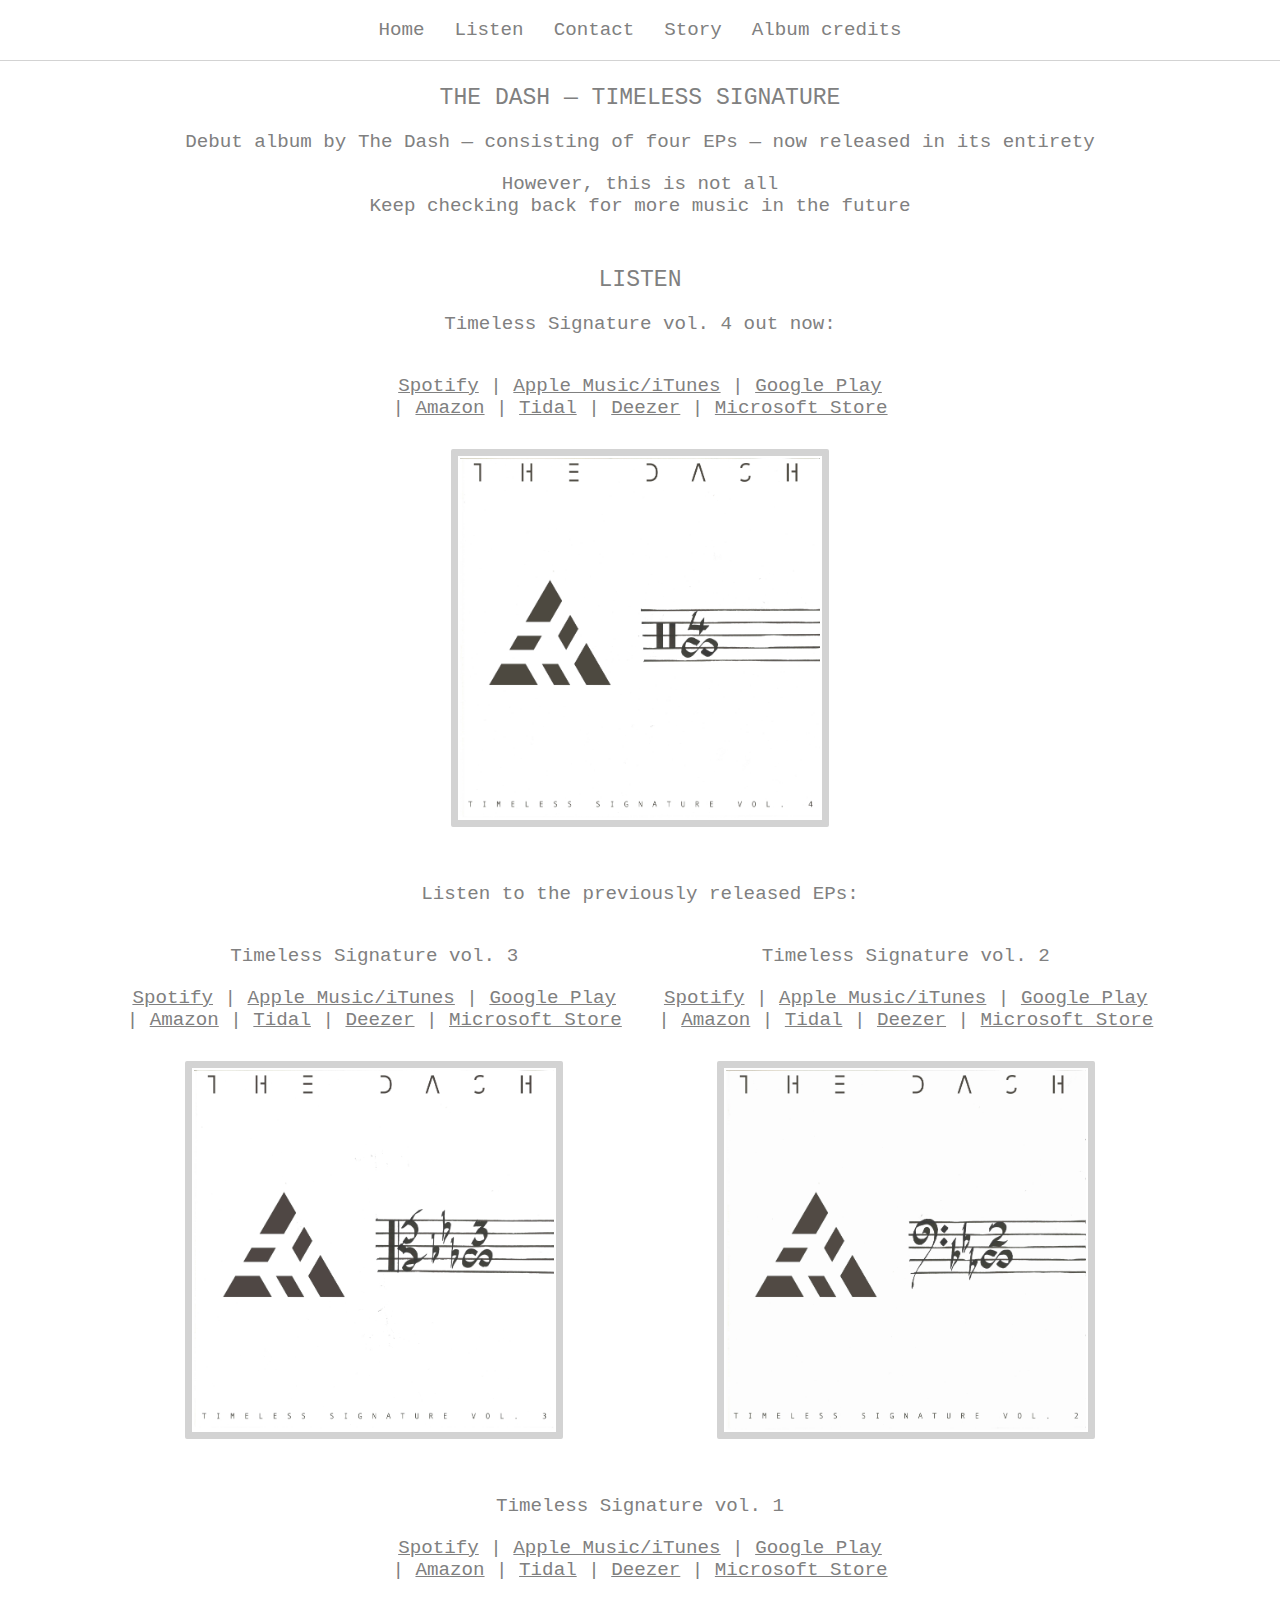
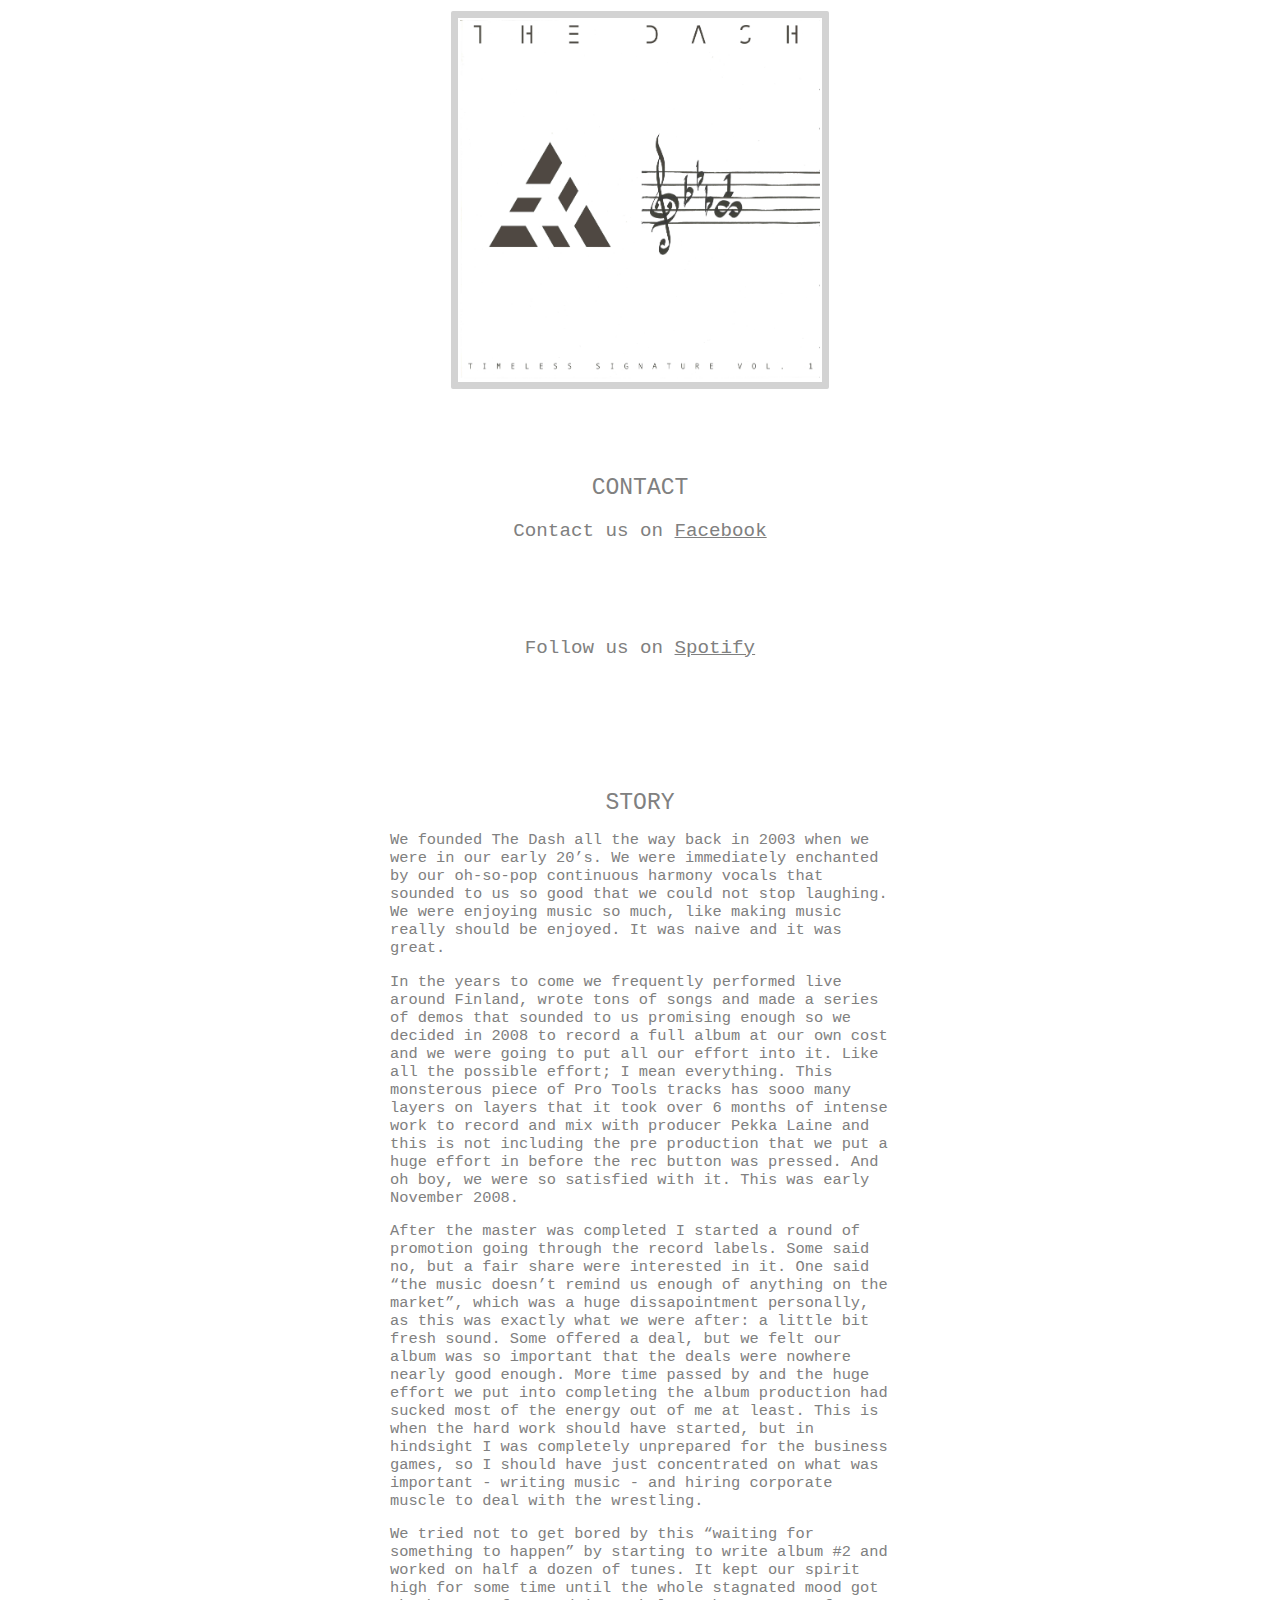
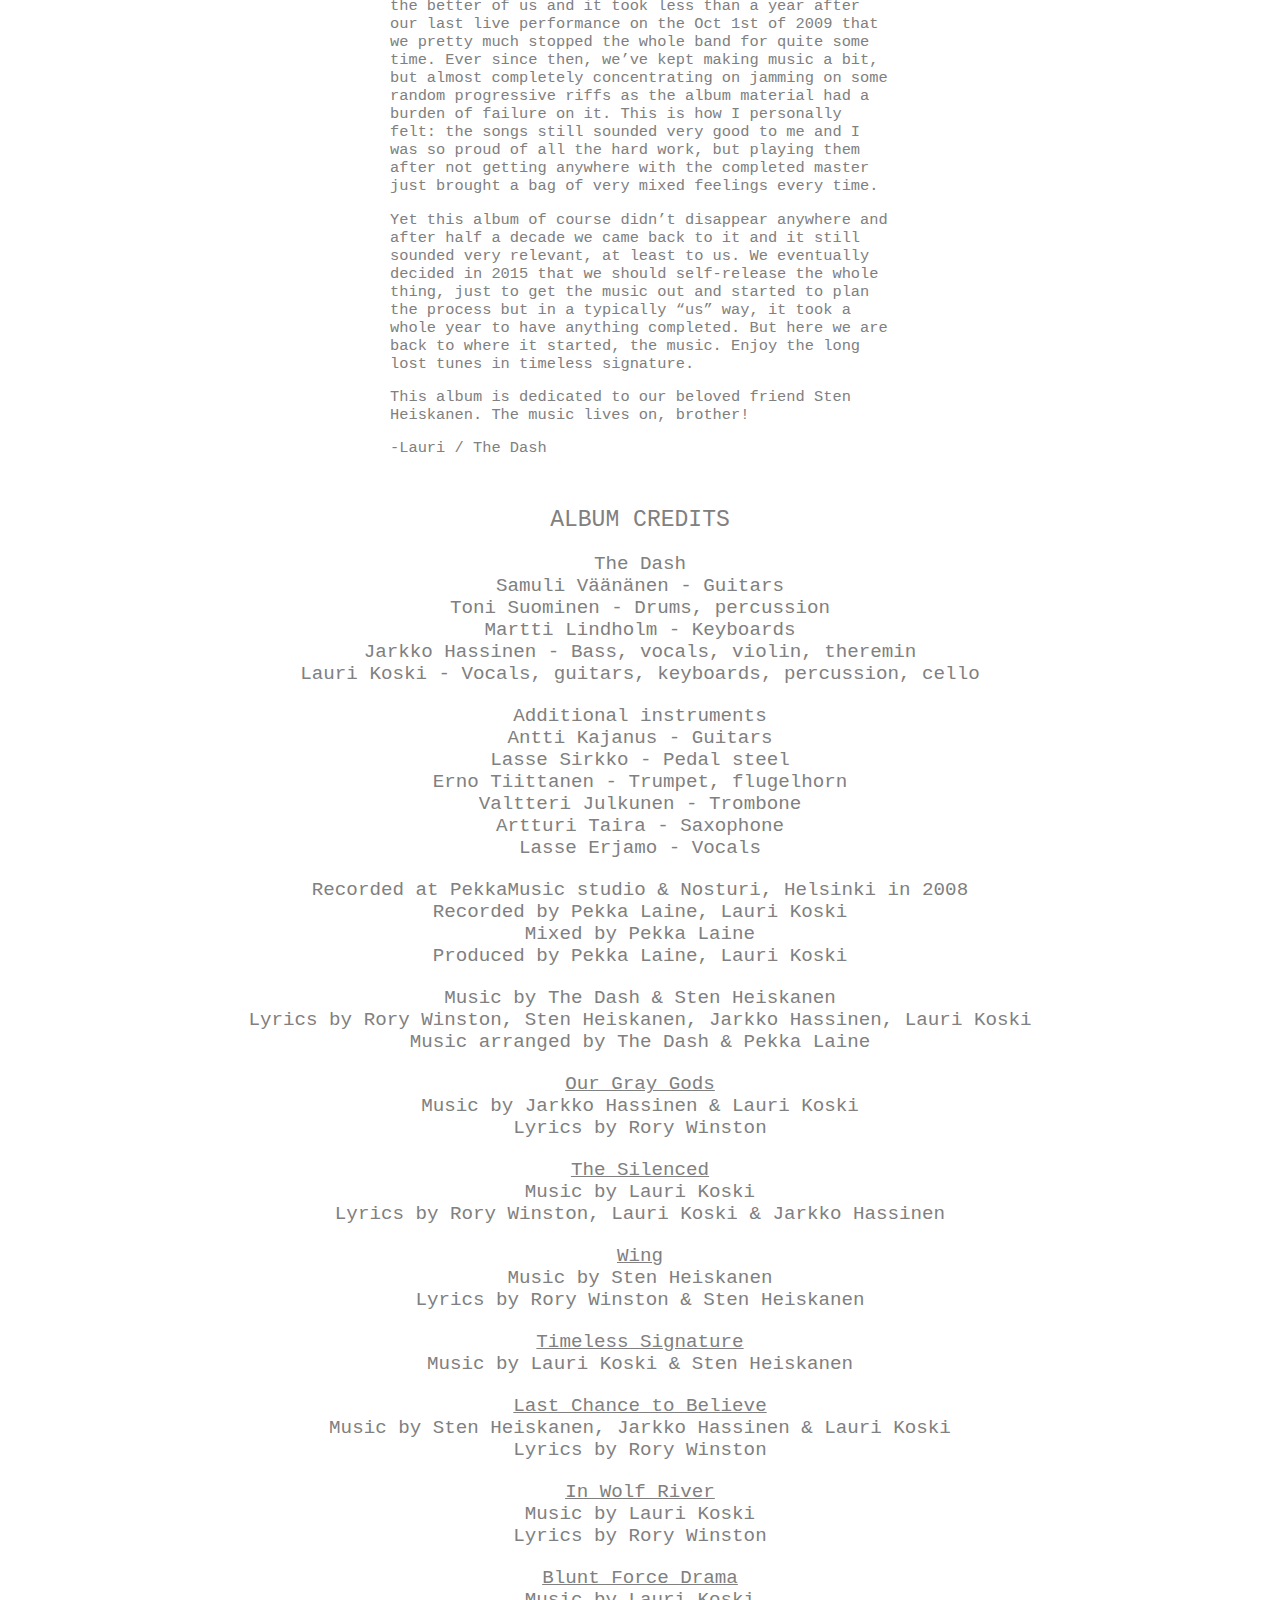
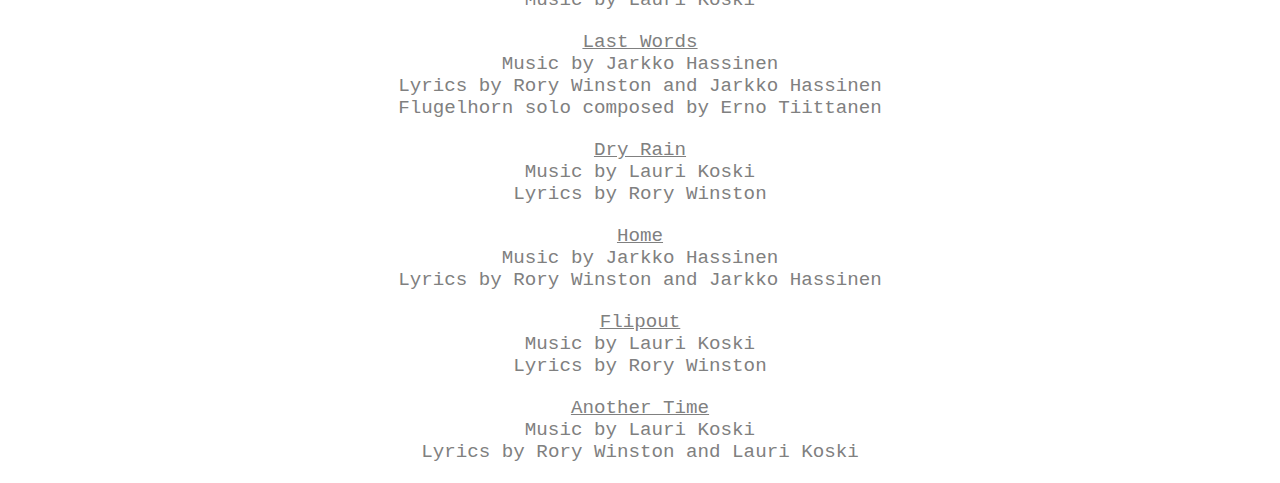
==== index.html @ 454c14b1 "Minor text addition" ====
<!DOCTYPE html>
<html lang="en" xmlns="http://www.w3.org/1999/xhtml" xmlns:fb="http://ogp.me/ns/fb#">
    <head>
        <link rel="shortcut icon" type="image/x-icon" href="img/favicon.ico"/>

        <meta name="twitter:card" content="summary">
        <meta name="twitter:site" content="@suominentoni">
        <meta name="twitter:creator" content="@suominentoni">

        <meta property="og:image" content="http://www.thedashband.com/img/dash4.jpg">
        <meta property="og:title" content="The Dash">
        <meta property="og:description" content="Timeless Signature now released in its entirety.">
        <meta property="og:url" content="http://www.thedashband.com">
        <meta property="og:type" content="website">

        <meta charset="utf-8">
        <meta http-equiv="X-UA-Compatible" content="IE=edge">
        <title>The Dash</title>
        <meta name="viewport" content="width=device-width, initial-scale=1.0"/>
        <link rel="stylesheet" type="text/css" href="main.css">
        <script src="main.js"></script>
    </head>
    <body>
        <nav>
            <ul id="topnav" class="topnav">
                <li class="icon">
                    <a href="javascript:void(0);" onclick="toggleMenu()">&#9776;</a>
                </li>
                <li>
                    <a href="#">Home</a>
                </li>
                <li>
                    <a href="#listen">Listen</a>
                </li>
                <li>
                    <a href="#contact">Contact</a>
                </li>
                <li>
                    <a href="#story">Story</a>
                </li>
                <li>
                    <a href="#credits">Album credits</a>
                </li>
            </ul>
        </nav>
        <div class="bumper"></div>
        <h1>THE DASH — TIMELESS SIGNATURE</h1>
        <div>
            Debut album by The Dash — consisting of four EPs — now released in its entirety
        </div>
        <div>
            However, this is not all
            <br/>
            Keep checking back for more music in the future
        </div>
        <a class="anchor" name="listen"></a>
        <h1>LISTEN</h1>
        <div>Timeless Signature vol. 4 out now:</div>
        <div class="eps">

            <div class="ep">
                <div style="margin-top:0px;">
                    <a href="https://open.spotify.com/album/67AZsRq7xqRKnVccLNF7vl" target="_blank">Spotify</a> |
                    <a href="https://itun.es/fi/jaEeib" target="_blank">Apple&nbsp;Music/iTunes</a> |
                    <a href="https://play.google.com/store/music/album/The_Dash_Timeless_Signature_Vol_4?id=Bfkmvblapozcxuufpzpm2x5jqdi" target="_blank">Google&nbsp;Play</a> |
                    <a href="https://www.amazon.com/dp/B06X9Q9WPY/" target="_blank">Amazon</a> |
                    <a href="https://listen.tidal.com/album/70823048" target="_blank">Tidal</a> |
                    <a href="http://www.deezer.com/album/15449500" target="_blank">Deezer</a> |
                    <a href="https://www.microsoft.com/fi-fi/store/music/album/the-dash/timeless-signature-vol-4/8d6kgwx7z963" target="_blank">Microsoft&nbsp;Store</a>
                </div>
                <img class="album-cover" src="img/dash4.jpg" alt="Timeless Signature vol. 4"/>
            </div>

        </div>
        <div>Listen to the previously released EPs:</div>
        <div class="eps">
            <div class="ep">
                Timeless Signature vol. 3
                <div>
                    <a href="https://open.spotify.com/album/6hzG7Sgv2B7mXuCno8Npja" target="_blank">Spotify</a> |
                    <a href="https://itun.es/fi/hWE0hb" target="_blank">Apple&nbsp;Music/iTunes</a> |
                    <a href="https://play.google.com/store/music/album/The_Dash_Timeless_Signature_Vol_3?id=Bvspmh2vhm2q6tvwo6bnlsesfe4" target="_blank">Google&nbsp;Play</a> |
                    <a href="https://www.amazon.com/Timeless-Signature-Vol-3-Dash/dp/B06WRPK39J/ref=sr_1_2?s=dmusic&ie=UTF8&qid=1486810495&sr=1-2-mp3-albums-bar-strip-0&keywords=timeless+signature" target="_blank">Amazon</a> |
                    <a href="https://listen.tidal.com/album/70339751" target="_blank">Tidal</a> |
                    <a href="http://www.deezer.com/album/15339021" target="_blank">Deezer</a> |
                    <a href="https://www.microsoft.com/fi-fi/store/music/album/the-dash/timeless-signature-vol-3/8d6kgwx8kxtf" target="_blank">Microsoft&nbsp;Store</a>
                </div>
                <img class="album-cover" src="img/ts3copy.jpg" alt="Timeless Signature vol. 3"/>
            </div>

            <div class="ep">
                Timeless Signature vol. 2
                <div>
                    <a href="https://open.spotify.com/album/0eU9cL13rYifHFcVzJhXKO" target="_blank">Spotify</a> |
                    <a href="https://itun.es/fi/PiJGhb" target="_blank">Apple&nbsp;Music/iTunes</a> |
                    <a href="https://play.google.com/store/music/album/The_Dash_Timeless_Signature_Vol_2?id=Bmu5q27cbd7fogdvbegk7oukcli" target="_blank">Google&nbsp;Play</a> |
                    <a href="https://www.amazon.com/Timeless-Signature-Vol-2-Dash/dp/B01N4SD28B/ref=sr_1_2?s=dmusic&ie=UTF8&qid=1485605249&sr=1-2-mp3-albums-bar-strip-0&keywords=The+Dash+timeless+signature" target="_blank">Amazon</a> |
                    <a href="https://listen.tidal.com/album/69793802" target="_blank">Tidal</a> |
                    <a href="http://www.deezer.com/album/15195179" target="_blank">Deezer</a> |
                    <a href="https://www.microsoft.com/fi-fi/store/music/album/the-dash/timeless-signature-vol-2/8d6kgwx912mr?target=web" target="_blank">Microsoft&nbsp;Store</a>
                </div>
                <img class="album-cover" src="img/dash2preview.jpg" alt="Timeless Signature vol. 2"/>
            </div>

            <div class="ep">
                Timeless Signature vol. 1
                <div >
                    <a href="https://open.spotify.com/album/0vZinjL7rI1SagdaCkyV0X" target="_blank">Spotify</a> |
                    <a href="https://itun.es/fi/K5ynhb" target="_blank">Apple&nbsp;Music/iTunes</a> |
                    <a href="https://play.google.com/store/music/album/The_Dash_Timeless_Signature_Vol_1?id=Bdmocn7fbiotsqvromu74u4sjyi" target="_blank">Google&nbsp;Play</a> |
                    <a href="https://www.amazon.com/dp/B01N9R6HEK/ref=sr_1_1?s=dmusic&ie=UTF8&qid=1484285943&sr=1-1-mp3-albums-bar-strip-0&keywords=timeless+signature" target="_blank">Amazon</a> |
                    <a href="https://listen.tidal.com/album/69273866" target="_blank">Tidal</a> |
                    <a href="http://www.deezer.com/album/15051621" target="_blank">Deezer</a> |
                    <a href="https://www.microsoft.com/fi-fi/store/music/album/the-dash/timeless-signature-vol-1/8d6kgwx4gn6v" target="_blank">Microsoft&nbsp;Store</a>
                </div>
                <img class="album-cover" src="img/dash1preview.jpg" alt="Timeless Signature vol. 1"/>
            </div>
        </div>
        <div>
        </div>
        <a class="anchor" name="contact"></a>
        <div>
            <h1>Contact</h1>
            <p>
                Contact us on <a href="https://www.facebook.com/TheDashFI/" target="_blank">Facebook</a>
            </p>
            <iframe src="https://www.facebook.com/plugins/like.php?href=https%3A%2F%2Fwww.facebook.com%2FTheDashFI%2F&width=450&layout=standard&action=like&show_faces=true&share=true&height=80&appId" width="250" height="50" style="border:none;overflow:hidden" scrolling="no" frameborder="0" allowTransparency="true"></iframe>
            <p>
                Follow us on <a href="https://open.spotify.com/artist/2PL0IqjUF4FvjachaYu47f">Spotify</a>
            </p>
            <iframe src="https://embed.spotify.com/follow/1/?uri=spotify:artist:2PL0IqjUF4FvjachaYu47f&size=detail&theme=light" width="200" height="56" scrolling="no" frameborder="0" style="border:none; overflow:hidden;" allowtransparency="true"></iframe>
        </div>

        <a class="anchor" name="story"></a>
        <h1>STORY</h1>
        <article>
            <p>
            We founded The Dash all the way back in 2003 when we were in our early 20’s. We were immediately enchanted by our oh-so-pop continuous harmony vocals that sounded to us so good that we could not stop laughing. We were enjoying music so much, like making music really should be enjoyed. It was naive and it was great.
            </p>

            <p>

            In the years to come we frequently performed live around Finland, wrote tons of songs and made a series of demos that sounded to us promising enough so we decided in 2008 to record a full album at our own cost and we were going to put all our effort into it. Like all the possible effort; I mean everything. This monsterous piece of Pro Tools tracks has sooo many layers on layers that it took over 6 months of intense work to record and mix with producer Pekka Laine and this is not including the pre production that we put a huge effort in before the rec button was pressed. And oh boy, we were so satisfied with it. This was early November 2008.
            </p>

            <p>
            After the master was completed I started a round of promotion going through the record labels. Some said no, but a fair share were interested in it. One said “the music doesn’t remind us enough of anything on the market”, which was a huge dissapointment personally, as this was exactly what we were after: a little bit fresh sound. Some offered a deal, but we felt our album was so important that the deals were nowhere nearly good enough. More time passed by and the huge effort we put into completing the album production had sucked most of the energy out of me at least. This is when the hard work should have started, but in hindsight I was completely unprepared for the business games, so I should have just concentrated on what was important - writing music - and hiring corporate muscle to deal with the wrestling.
            </p>

            <p>
            We tried not to get bored by this “waiting for something to happen” by starting to write album #2 and worked on half a dozen of tunes. It kept our spirit high for some time until the whole stagnated mood got the better of us and it took less than a year after our last live performance on the Oct 1st of 2009 that we pretty much stopped the whole band for quite some time. Ever since then, we’ve kept making music a bit, but almost completely concentrating on jamming on some random progressive riffs as the album material had a burden of failure on it. This is how I personally felt: the songs still sounded very good to me and I was so proud of all the hard work, but playing them after not getting anywhere with the completed master just brought a bag of very mixed feelings every time.
            </p>

            <p>
            Yet this album of course didn’t disappear anywhere and after half a decade we came back to it and it still sounded very relevant, at least to us. We eventually decided in 2015 that we should self-release the whole thing, just to get the music out and started to plan the process but in a typically “us” way, it took a whole year to have anything completed. But here we are back to where it started, the music. Enjoy the long lost tunes in timeless signature.
            </p>

            <p>
            This album is dedicated to our beloved friend Sten Heiskanen. The music lives on, brother!
            </p>

            <p>
            -Lauri / The Dash
            </p>
        </article>

        <a class="anchor" name="credits"></a>
        <h1>ALBUM CREDITS</h1>

        <div class="album-credits">

        <div>
            The Dash<br/>
            Samuli Väänänen - Guitars<br/>
            Toni Suominen - Drums, percussion<br/>
            Martti Lindholm - Keyboards<br/>
            Jarkko Hassinen - Bass, vocals, violin, theremin<br/>
            Lauri Koski - Vocals, guitars, keyboards, percussion, cello<br/>
        </div>

        <div>
            Additional instruments<br/>
            Antti Kajanus - Guitars<br/>
            Lasse Sirkko - Pedal steel<br/>
            Erno Tiittanen - Trumpet, flugelhorn<br/>
            Valtteri Julkunen - Trombone<br/>
            Artturi Taira - Saxophone<br/>
            Lasse Erjamo - Vocals<br/>
        </div>

        <div>
            Recorded at PekkaMusic studio & Nosturi, Helsinki in 2008<br/>
            Recorded by Pekka Laine, Lauri Koski<br/>
            Mixed by Pekka Laine<br/>
            Produced by Pekka Laine, Lauri Koski<br/>
        </div>

        <div>
            Music by The Dash & Sten Heiskanen<br/>
            Lyrics by Rory Winston, Sten Heiskanen, Jarkko Hassinen, Lauri Koski<br/>
            Music arranged by The Dash & Pekka Laine<br/>
        </div>

        <div>
            <span class="song-title">
                Our Gray Gods<br/>
            </span>
            Music by Jarkko Hassinen & Lauri Koski<br/>
            Lyrics by Rory Winston<br/>
        </div>

        <div>
            <span class="song-title">
                The Silenced<br/>
            </span>
            Music by Lauri Koski<br/>
            Lyrics by Rory Winston, Lauri Koski & Jarkko Hassinen<br/>
        </div>

        <div>
            <span class="song-title">
                Wing<br/>
            </span>
            Music by Sten Heiskanen<br/>
            Lyrics by Rory Winston & Sten Heiskanen<br/>
        </div>

        <div>
            <span class="song-title">
                Timeless Signature<br/>
            </span>
            Music by Lauri Koski & Sten Heiskanen<br/>
        </div>

        <div>
            <span class="song-title">
                Last Chance to Believe<br/>
            </span>
            Music by Sten Heiskanen, Jarkko Hassinen & Lauri Koski<br/>
            Lyrics by Rory Winston<br/>
        </div>

        <div>
            <span class="song-title">
                In Wolf River<br/>
            </span>
            Music by Lauri Koski<br/>
            Lyrics by Rory Winston<br/>
        </div>

        <div>
            <span class="song-title">
                Blunt Force Drama<br/>
            </span>
            Music by Lauri Koski<br/>
        </div>

        <div>
            <span class="song-title">
                Last Words<br/>
            </span>
            Music by Jarkko Hassinen<br/>
            Lyrics by Rory Winston and Jarkko Hassinen<br/>
            Flugelhorn solo composed by Erno Tiittanen<br/>
        </div>

        <div>
            <span class="song-title">
                Dry Rain<br/>
            </span>
            Music by Lauri Koski<br/>
            Lyrics by Rory Winston<br/>
        </div>

        <div>
            <span class="song-title">
                Home<br/>
            </span>
            Music by Jarkko Hassinen<br/>
            Lyrics by Rory Winston and Jarkko Hassinen<br/>
        </div>

        <div>
            <span class="song-title">
                Flipout<br/>
            </span>
            Music by Lauri Koski<br/>
            Lyrics by Rory Winston<br/>
        </div>

        <div>
            <span class="song-title">
                Another Time<br/>
            </span>
            Music by Lauri Koski<br/>
            Lyrics by Rory Winston and Lauri Koski<br/>
        </div>
        </div>
    </body>
</html>
---- main.css ----
body {
    font-family: "Courier New";
    color: gray;
    text-align: center;
    font-size: 120%;
}

h1 {
    margin-top: 50px;
    font-size: 120%;
    font-weight: normal;
    text-transform: uppercase;
}

a:visited, a:link {
    color: gray;
}

body div {
    margin: 20px 0;
}

nav {
    height: 60px;
    position: fixed;
    width: 100%;
    top: 0;
    left: 0;
    background-color: #fff;
    border-bottom: solid 1px lightgray;
}

nav ul {
    padding-left: 0;
    margin: 12px auto;
    list-style: none;
    display: inline-block;
}

nav ul li {
    float: left;
}

nav ul li a {
    display: inline-block;
    text-align: center;
    padding: 7px 15px;
    text-decoration: none;
}

nav ul li.icon { display: none; }

@media screen and (max-width:680px) {
    nav ul li { display: none; }
    nav ul li a { padding: 3px 5px; }
    nav ul li.icon {
        float: right;
        display: inline-block;
    }
    ul.topnav.vertical {
        width: 100%;
    }
    ul.topnav.vertical li {
        float: none;
        display: inline;
        border-bottom: solid 1px lightgray;
    }
    ul.topnav.vertical li:last-child a {
        border-bottom: solid 1px lightgray;
    }
    ul.topnav.vertical li a {
        text-align: center;
        background-color: #fff;
        display: block;
    }
}

a.anchor {
    display: block;
    position: relative;
    top: -40px;
    visibility: hidden;
}

.bumper {
    height: 15px;
}

.ep {
    margin: 20px 10px;
    max-width: 500px;
    display: inline-block;
}

.album-cover {
    margin-top: 10px;
    margin-bottom: 10px;
    padding: 2px;
    height: 360px;
    width: 360px;
    border:7px solid lightgray;
    border-radius: 2px;
}

article {
    padding: 0 10px;
    margin-left: auto;
    margin-right: auto;
    max-width: 500px;
    font-size: 80%;
    text-align: left;
}

.song-title {
    text-decoration: underline;
}

@media (max-width: 500px) {
    .album-cover {
        height: 300px;
        width: 300px;
    }
}
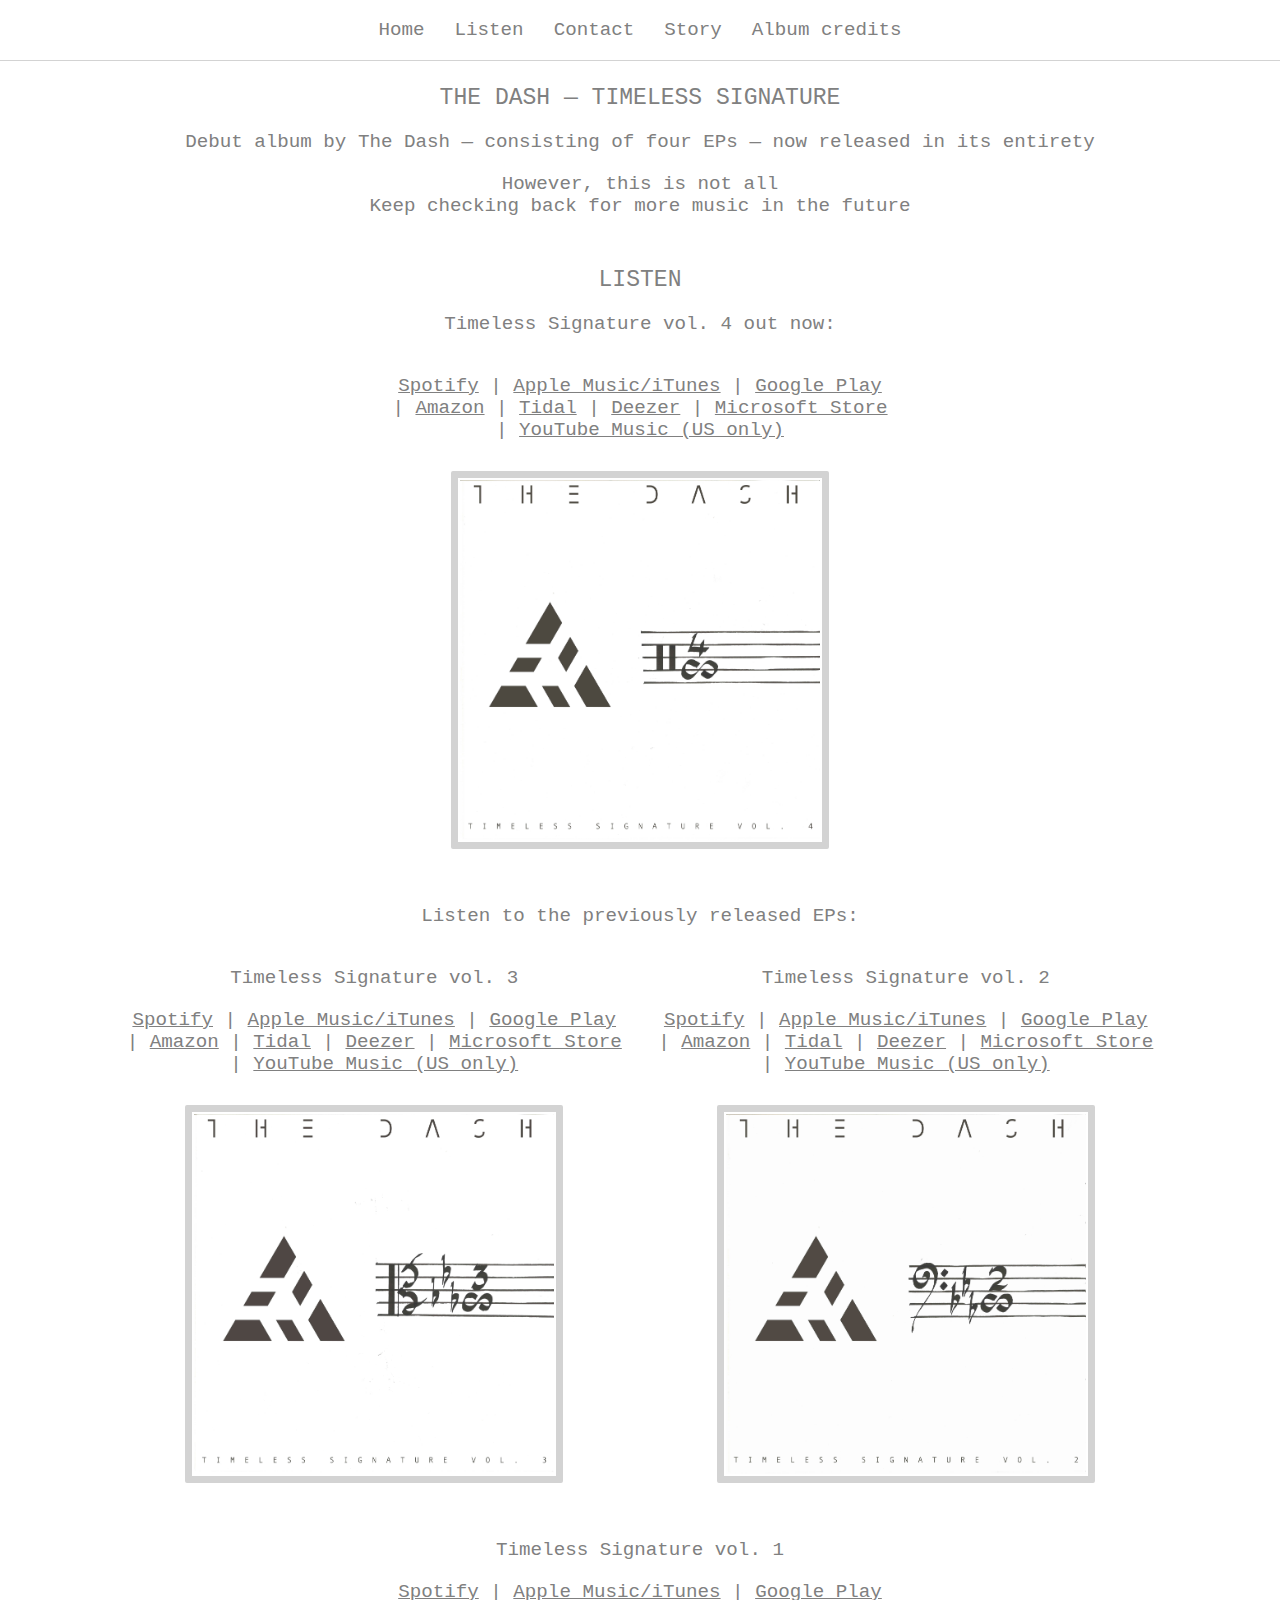
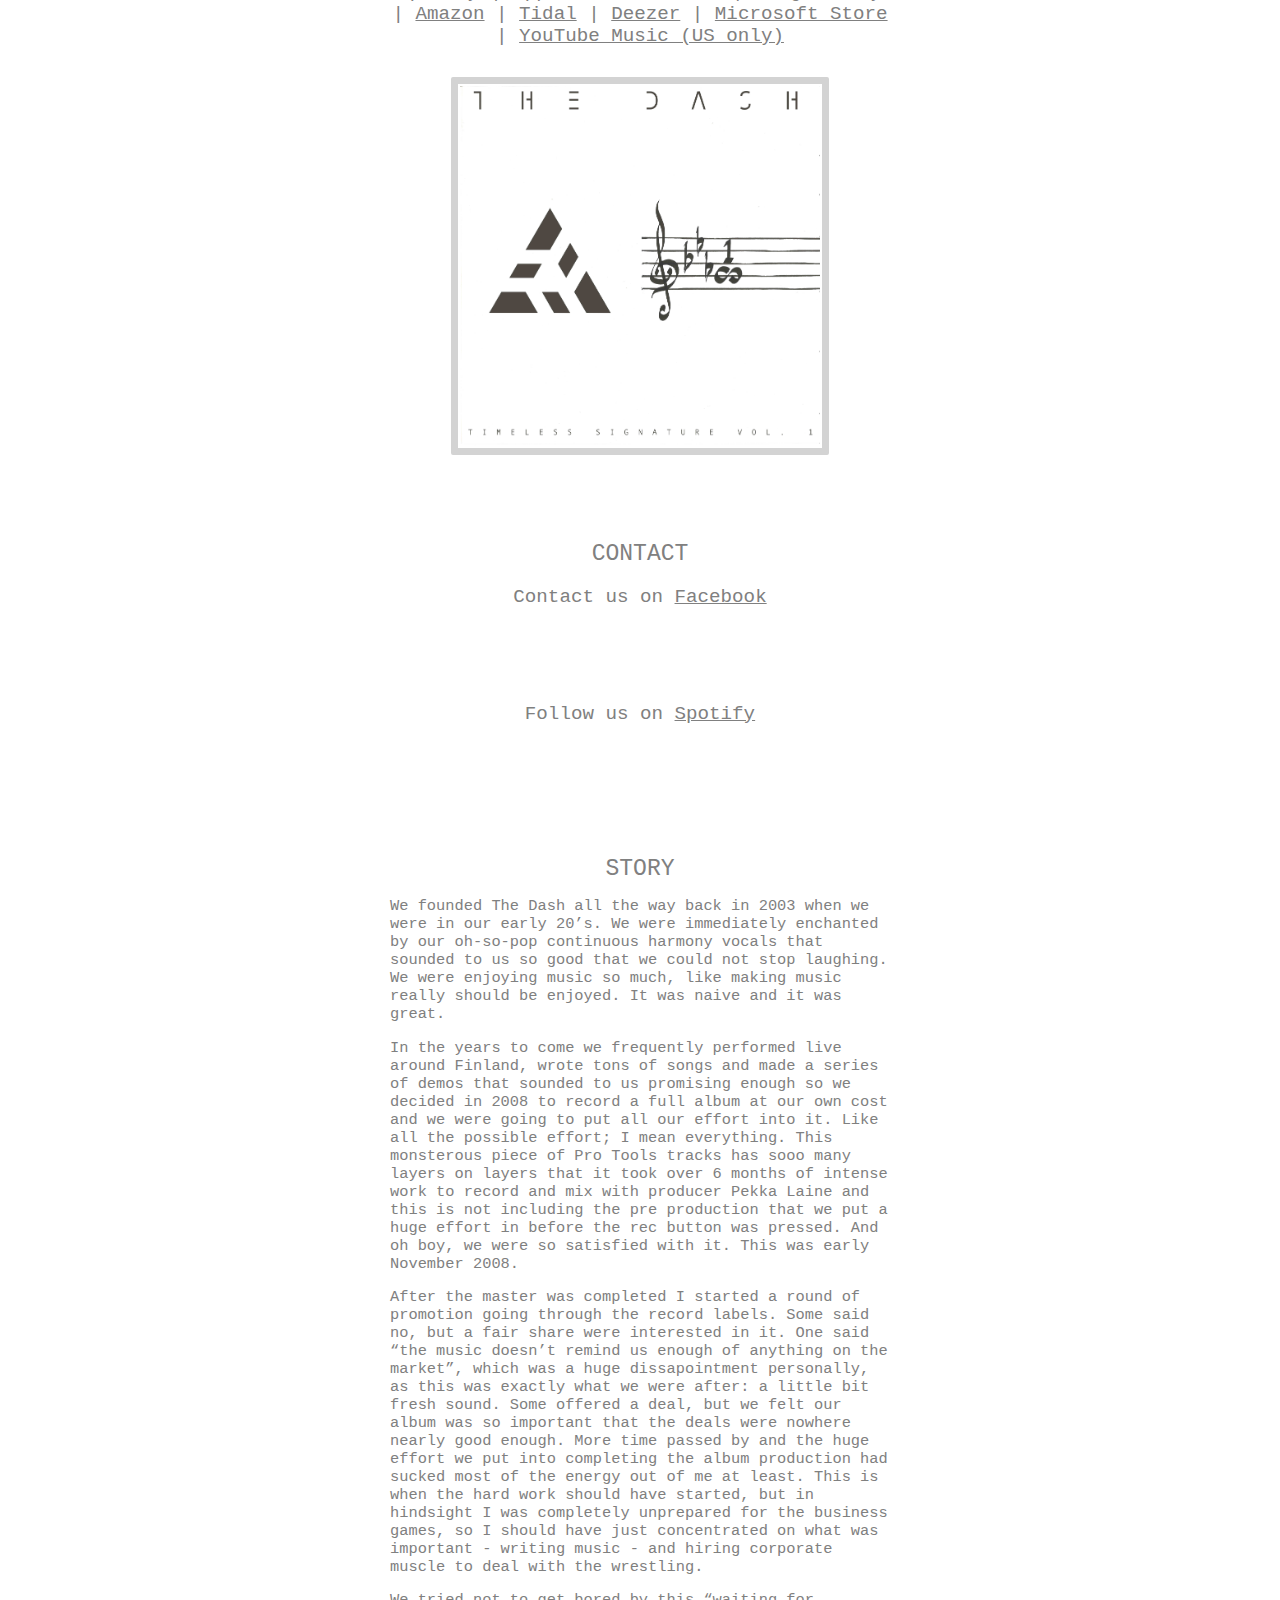
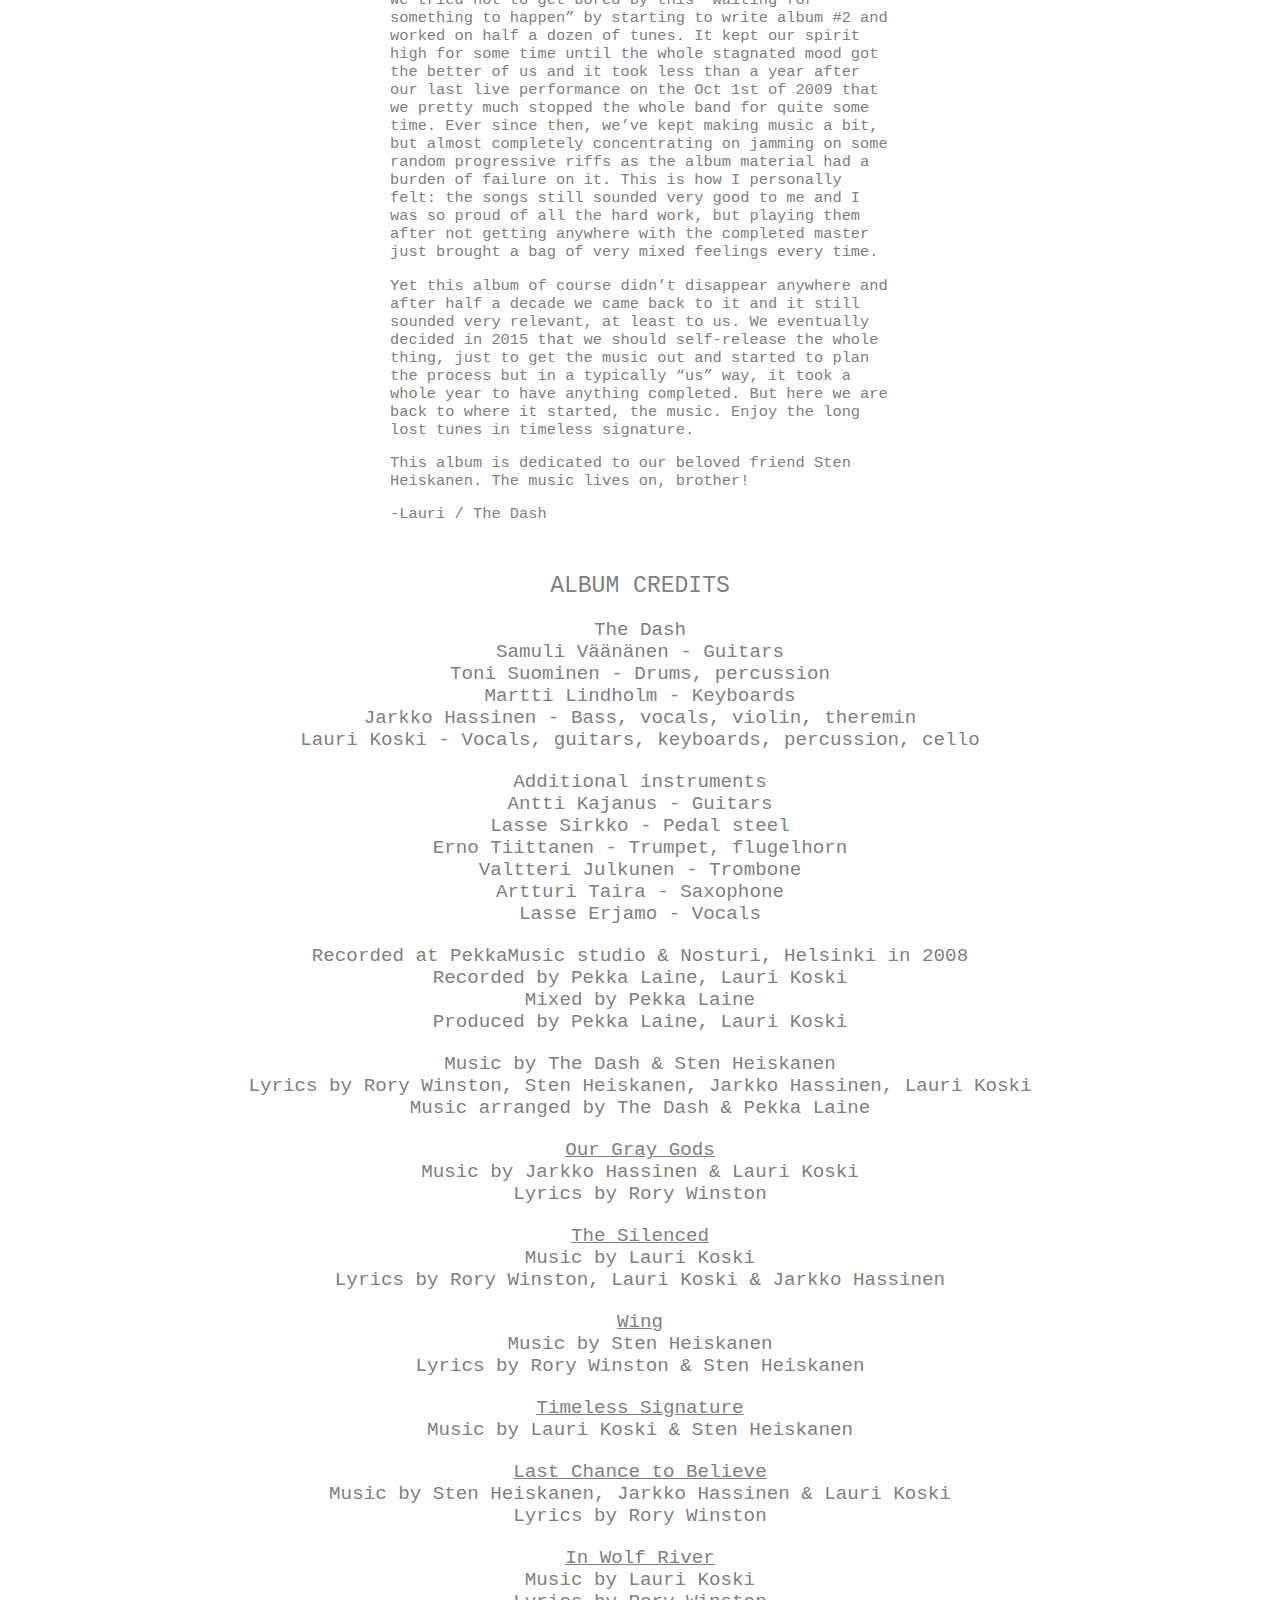
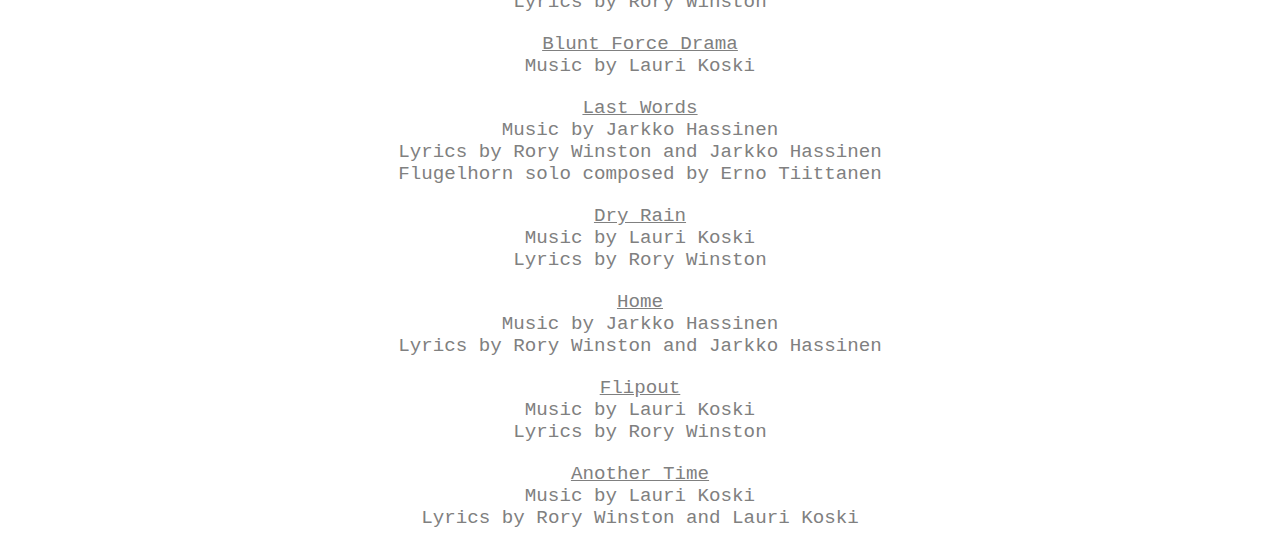
==== commit e9c4e713: "Add links to YouTube Music" ====
--- a/index.html
+++ b/index.html
@@ -66,7 +66,8 @@
                     <a href="https://www.amazon.com/dp/B06X9Q9WPY/" target="_blank">Amazon</a> |
                     <a href="https://listen.tidal.com/album/70823048" target="_blank">Tidal</a> |
                     <a href="http://www.deezer.com/album/15449500" target="_blank">Deezer</a> |
-                    <a href="https://www.microsoft.com/fi-fi/store/music/album/the-dash/timeless-signature-vol-4/8d6kgwx7z963" target="_blank">Microsoft&nbsp;Store</a>
+                    <a href="https://www.microsoft.com/fi-fi/store/music/album/the-dash/timeless-signature-vol-4/8d6kgwx7z963" target="_blank">Microsoft&nbsp;Store</a> |
+                    <a href="https://www.youtube.com/playlist?list=PLl5i4MDvpCoCiXGULomOM0RSfYR6B3bvH" target="_blank">YouTube Music (US only)</a>
                 </div>
                 <img class="album-cover" src="img/dash4.jpg" alt="Timeless Signature vol. 4"/>
             </div>
@@ -83,7 +84,8 @@
                     <a href="https://www.amazon.com/Timeless-Signature-Vol-3-Dash/dp/B06WRPK39J/ref=sr_1_2?s=dmusic&ie=UTF8&qid=1486810495&sr=1-2-mp3-albums-bar-strip-0&keywords=timeless+signature" target="_blank">Amazon</a> |
                     <a href="https://listen.tidal.com/album/70339751" target="_blank">Tidal</a> |
                     <a href="http://www.deezer.com/album/15339021" target="_blank">Deezer</a> |
-                    <a href="https://www.microsoft.com/fi-fi/store/music/album/the-dash/timeless-signature-vol-3/8d6kgwx8kxtf" target="_blank">Microsoft&nbsp;Store</a>
+                    <a href="https://www.microsoft.com/fi-fi/store/music/album/the-dash/timeless-signature-vol-3/8d6kgwx8kxtf" target="_blank">Microsoft&nbsp;Store</a> |
+                    <a href="https://www.youtube.com/playlist?list=PLi63Sj5tbO4puywFQh4816NyWEZ5ktRFg" target="_blank">YouTube Music (US only)</a>
                 </div>
                 <img class="album-cover" src="img/ts3copy.jpg" alt="Timeless Signature vol. 3"/>
             </div>
@@ -97,7 +99,8 @@
                     <a href="https://www.amazon.com/Timeless-Signature-Vol-2-Dash/dp/B01N4SD28B/ref=sr_1_2?s=dmusic&ie=UTF8&qid=1485605249&sr=1-2-mp3-albums-bar-strip-0&keywords=The+Dash+timeless+signature" target="_blank">Amazon</a> |
                     <a href="https://listen.tidal.com/album/69793802" target="_blank">Tidal</a> |
                     <a href="http://www.deezer.com/album/15195179" target="_blank">Deezer</a> |
-                    <a href="https://www.microsoft.com/fi-fi/store/music/album/the-dash/timeless-signature-vol-2/8d6kgwx912mr?target=web" target="_blank">Microsoft&nbsp;Store</a>
+                    <a href="https://www.microsoft.com/fi-fi/store/music/album/the-dash/timeless-signature-vol-2/8d6kgwx912mr?target=web" target="_blank">Microsoft&nbsp;Store</a> |
+                    <a href="https://www.youtube.com/playlist?list=PL97zQg7lOwPIe3ysn850LrSmO_HaXkS35" target="_blank">YouTube Music (US only)</a>
                 </div>
                 <img class="album-cover" src="img/dash2preview.jpg" alt="Timeless Signature vol. 2"/>
             </div>
@@ -111,7 +114,8 @@
                     <a href="https://www.amazon.com/dp/B01N9R6HEK/ref=sr_1_1?s=dmusic&ie=UTF8&qid=1484285943&sr=1-1-mp3-albums-bar-strip-0&keywords=timeless+signature" target="_blank">Amazon</a> |
                     <a href="https://listen.tidal.com/album/69273866" target="_blank">Tidal</a> |
                     <a href="http://www.deezer.com/album/15051621" target="_blank">Deezer</a> |
-                    <a href="https://www.microsoft.com/fi-fi/store/music/album/the-dash/timeless-signature-vol-1/8d6kgwx4gn6v" target="_blank">Microsoft&nbsp;Store</a>
+                    <a href="https://www.microsoft.com/fi-fi/store/music/album/the-dash/timeless-signature-vol-1/8d6kgwx4gn6v" target="_blank">Microsoft&nbsp;Store</a> |
+                    <a href="https://www.youtube.com/playlist?list=PLKhk7xHwBRg7cxGEjz9-SagW1x8b_4ibY" target="_blank">YouTube Music (US only)</a>
                 </div>
                 <img class="album-cover" src="img/dash1preview.jpg" alt="Timeless Signature vol. 1"/>
             </div>
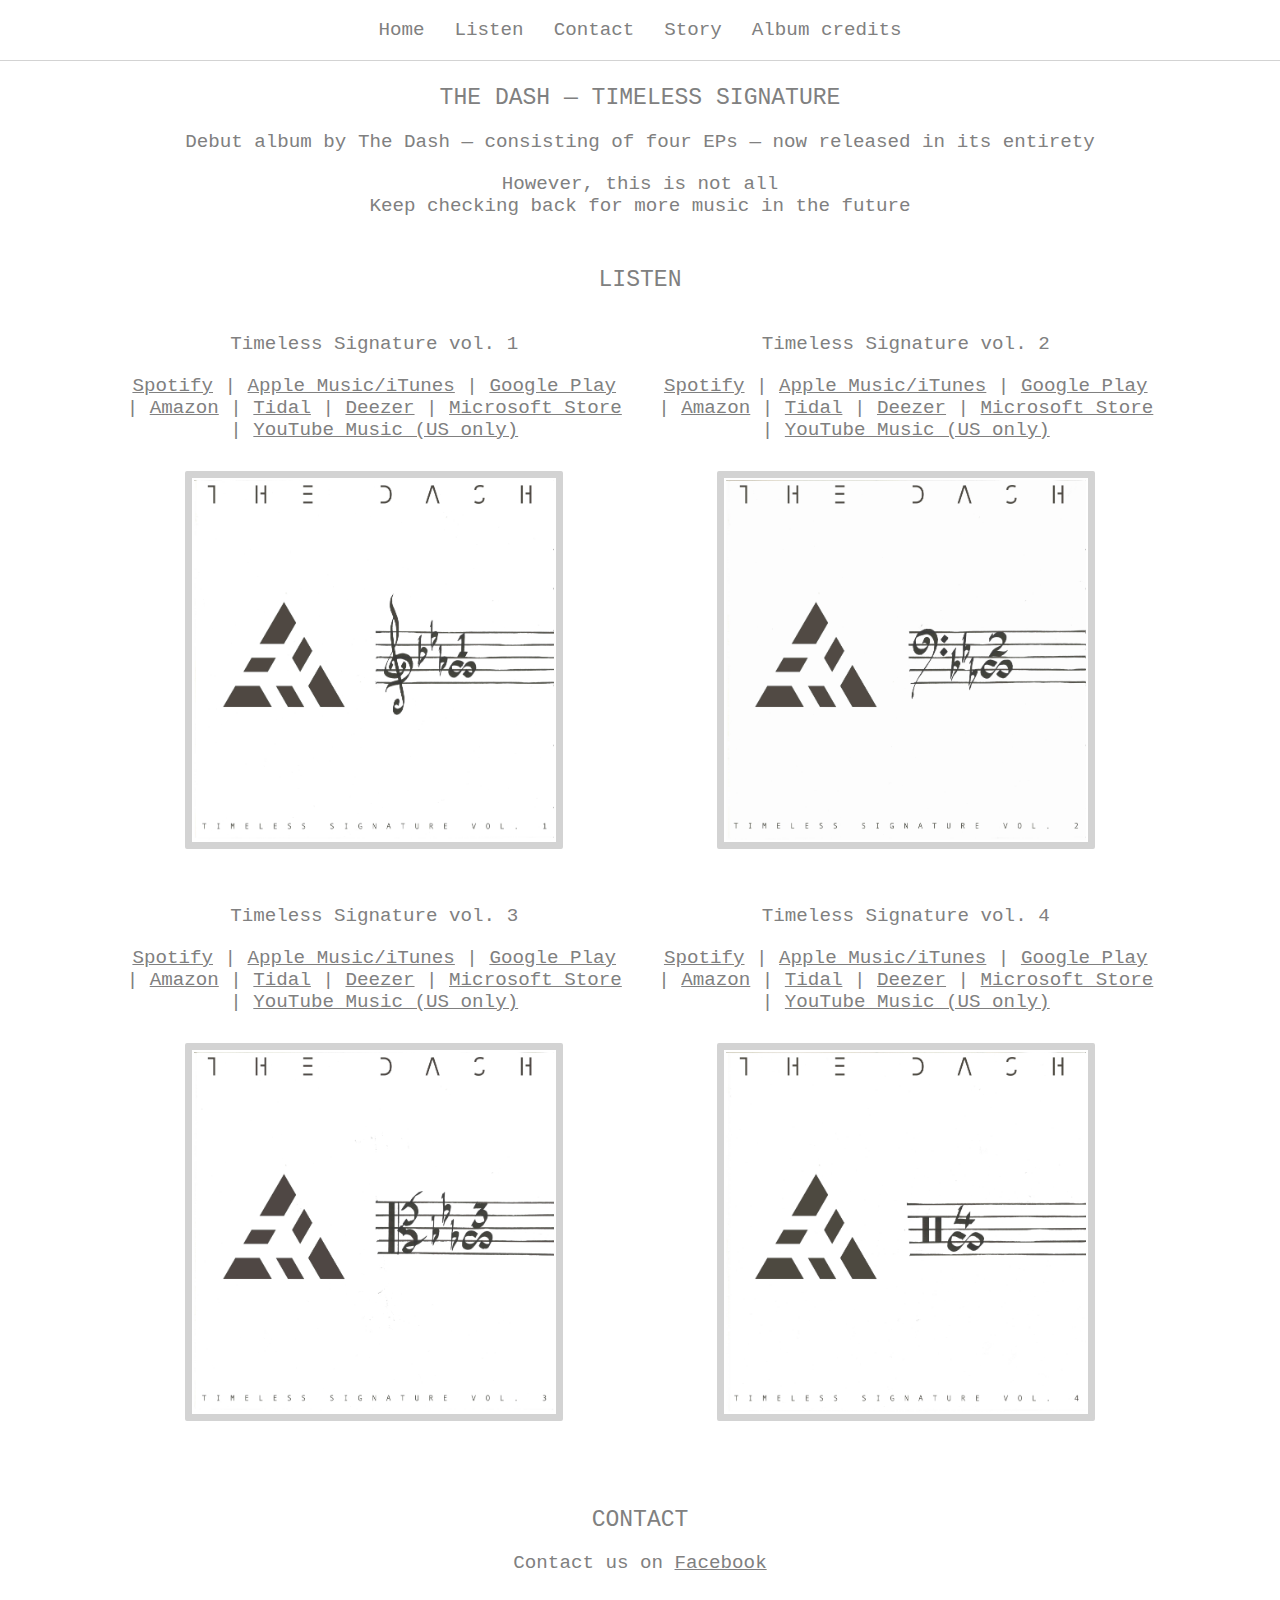
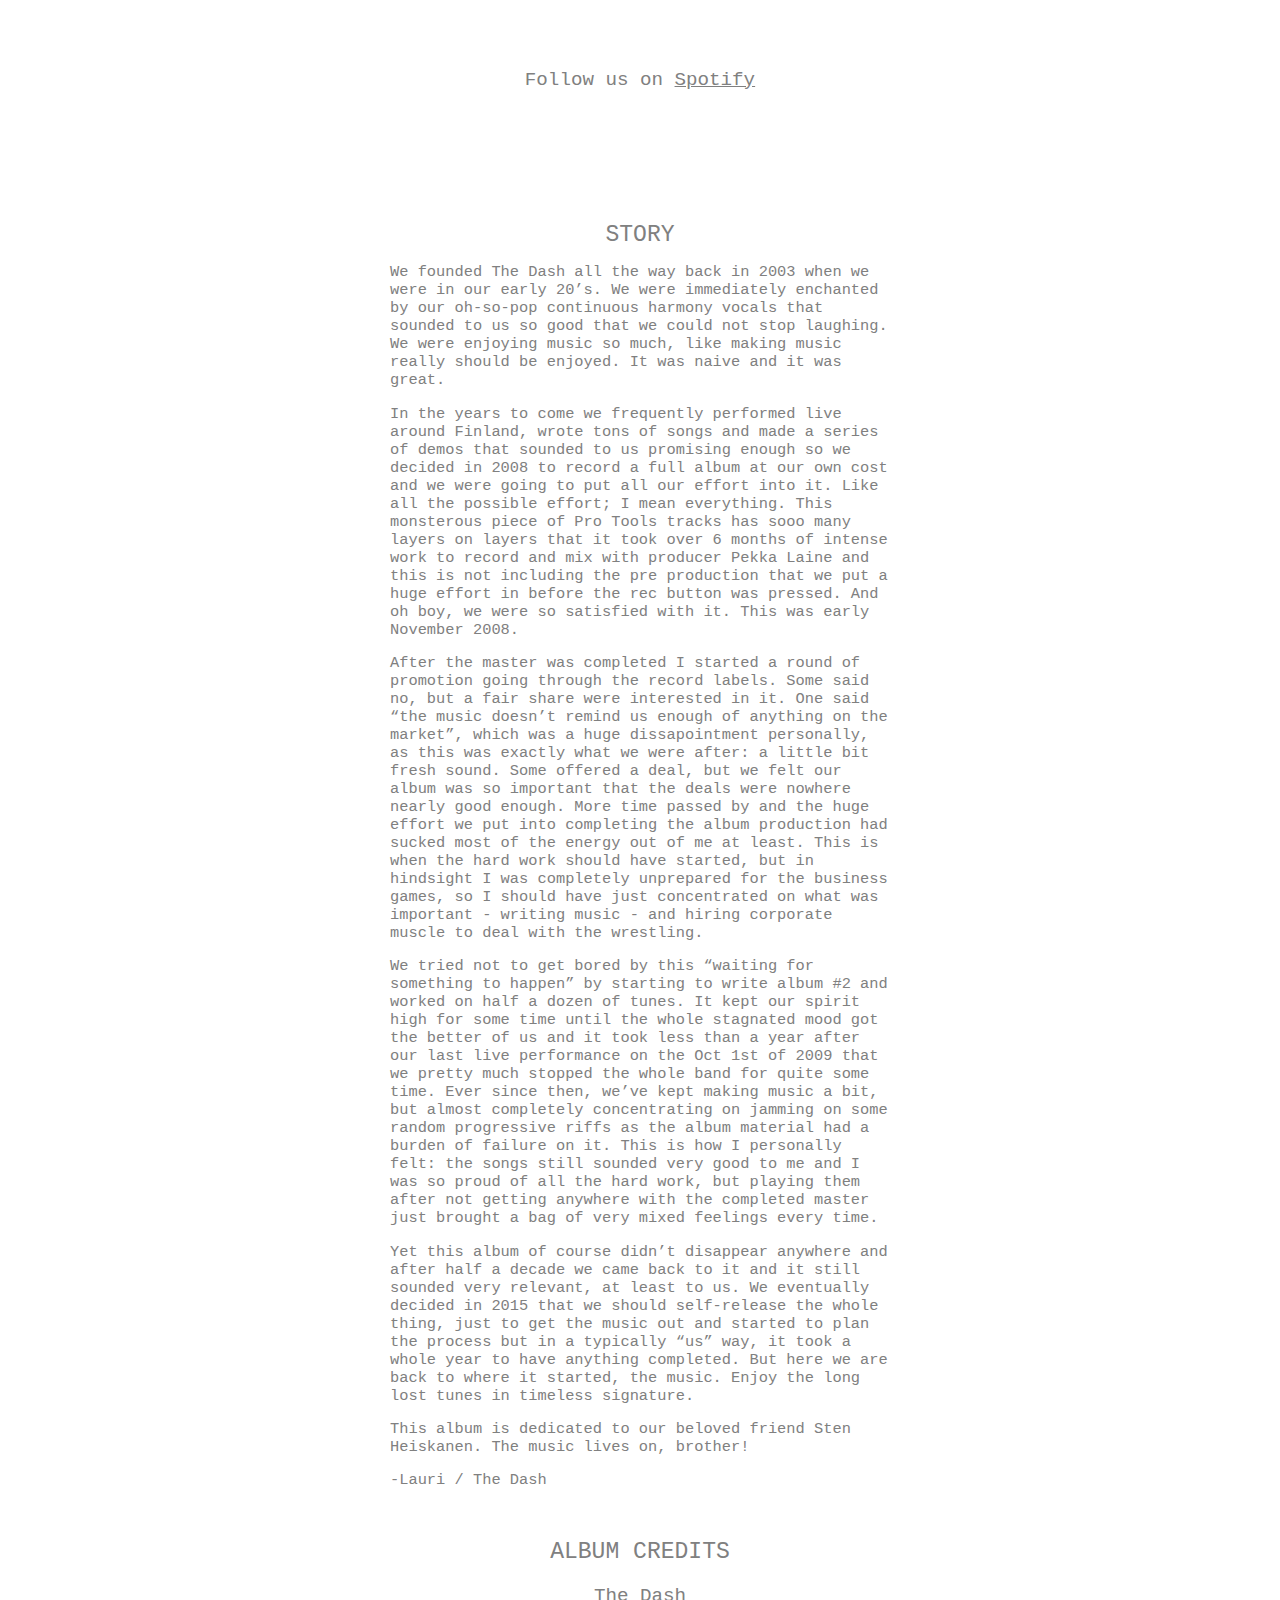
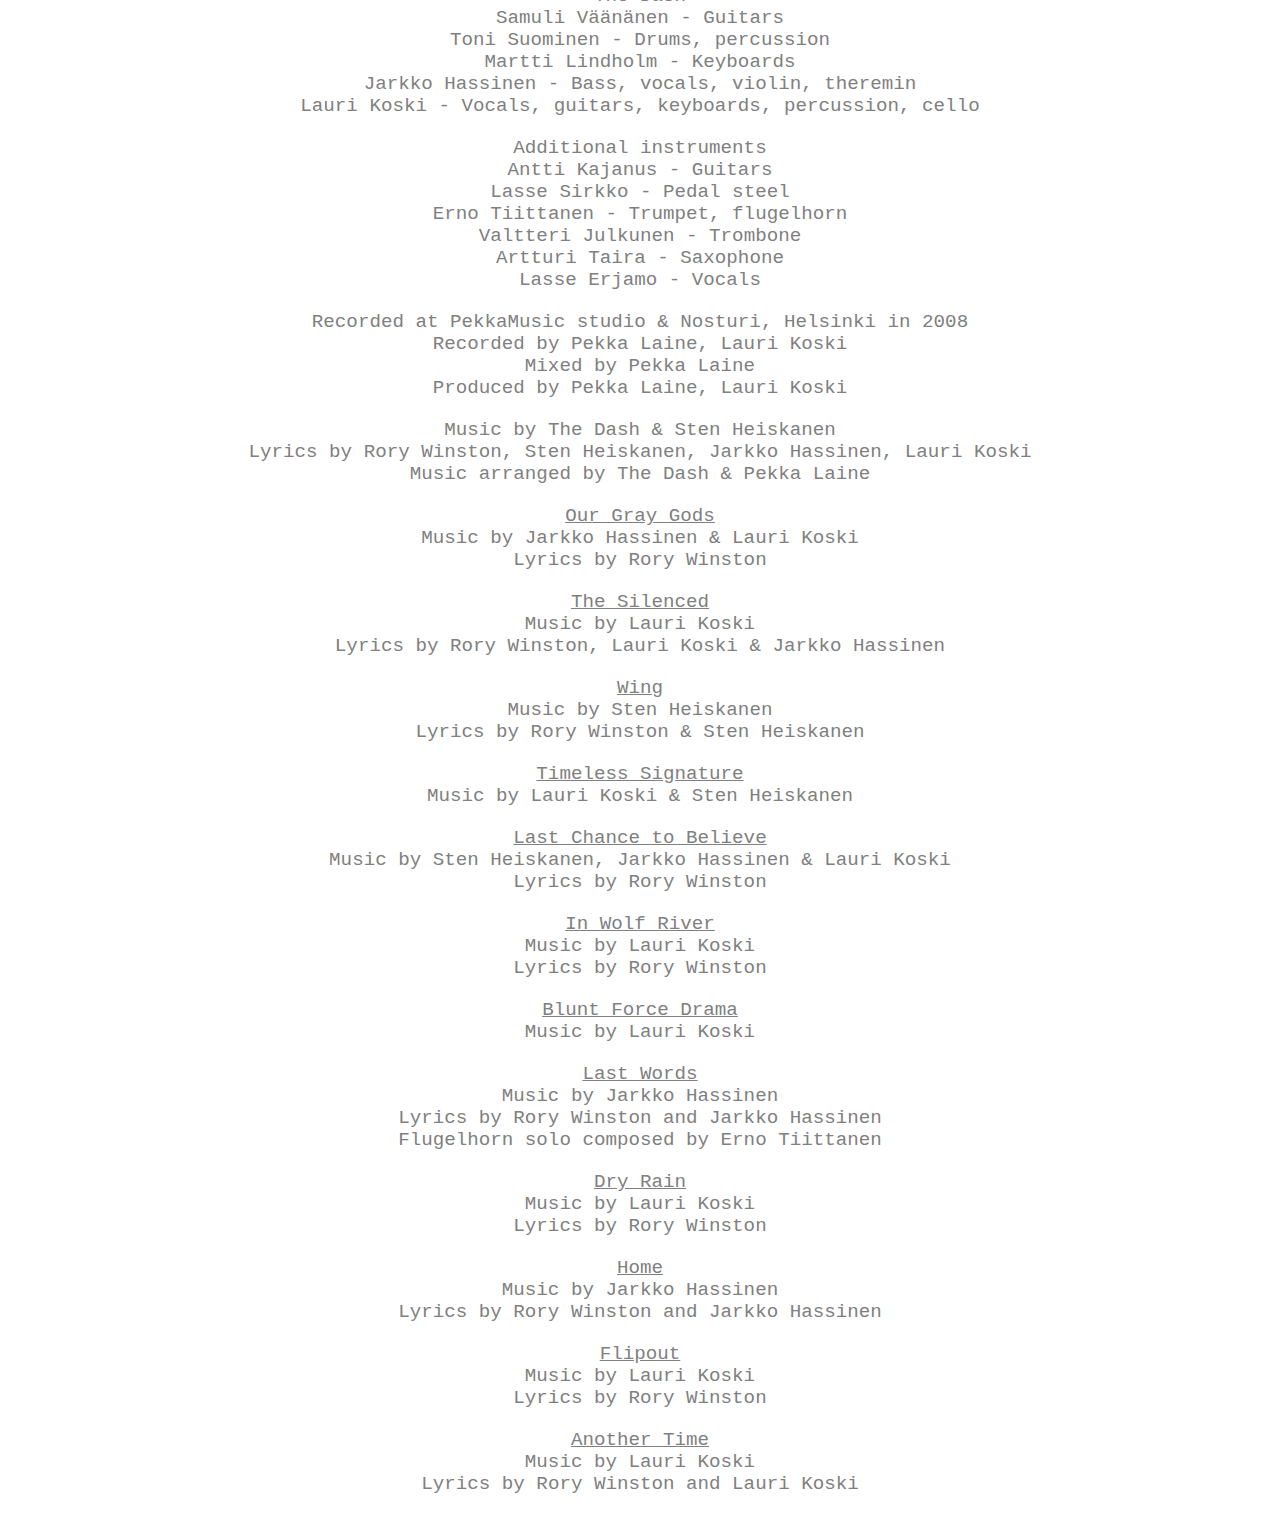
==== commit 08e939f4: "Volumes in ascending order" ====
--- a/index.html
+++ b/index.html
@@ -55,26 +55,37 @@
         </div>
         <a class="anchor" name="listen"></a>
         <h1>LISTEN</h1>
-        <div>Timeless Signature vol. 4 out now:</div>
         <div class="eps">
-
             <div class="ep">
-                <div style="margin-top:0px;">
-                    <a href="https://open.spotify.com/album/67AZsRq7xqRKnVccLNF7vl" target="_blank">Spotify</a> |
-                    <a href="https://itun.es/fi/jaEeib" target="_blank">Apple&nbsp;Music/iTunes</a> |
-                    <a href="https://play.google.com/store/music/album/The_Dash_Timeless_Signature_Vol_4?id=Bfkmvblapozcxuufpzpm2x5jqdi" target="_blank">Google&nbsp;Play</a> |
-                    <a href="https://www.amazon.com/dp/B06X9Q9WPY/" target="_blank">Amazon</a> |
-                    <a href="https://listen.tidal.com/album/70823048" target="_blank">Tidal</a> |
-                    <a href="http://www.deezer.com/album/15449500" target="_blank">Deezer</a> |
-                    <a href="https://www.microsoft.com/fi-fi/store/music/album/the-dash/timeless-signature-vol-4/8d6kgwx7z963" target="_blank">Microsoft&nbsp;Store</a> |
-                    <a href="https://www.youtube.com/playlist?list=PLl5i4MDvpCoCiXGULomOM0RSfYR6B3bvH" target="_blank">YouTube Music (US only)</a>
+                Timeless Signature vol. 1
+                <div >
+                    <a href="https://open.spotify.com/album/0vZinjL7rI1SagdaCkyV0X" target="_blank">Spotify</a> |
+                    <a href="https://itun.es/fi/K5ynhb" target="_blank">Apple&nbsp;Music/iTunes</a> |
+                    <a href="https://play.google.com/store/music/album/The_Dash_Timeless_Signature_Vol_1?id=Bdmocn7fbiotsqvromu74u4sjyi" target="_blank">Google&nbsp;Play</a> |
+                    <a href="https://www.amazon.com/dp/B01N9R6HEK/ref=sr_1_1?s=dmusic&ie=UTF8&qid=1484285943&sr=1-1-mp3-albums-bar-strip-0&keywords=timeless+signature" target="_blank">Amazon</a> |
+                    <a href="https://listen.tidal.com/album/69273866" target="_blank">Tidal</a> |
+                    <a href="http://www.deezer.com/album/15051621" target="_blank">Deezer</a> |
+                    <a href="https://www.microsoft.com/fi-fi/store/music/album/the-dash/timeless-signature-vol-1/8d6kgwx4gn6v" target="_blank">Microsoft&nbsp;Store</a> |
+                    <a href="https://www.youtube.com/playlist?list=PLKhk7xHwBRg7cxGEjz9-SagW1x8b_4ibY" target="_blank">YouTube Music (US only)</a>
                 </div>
-                <img class="album-cover" src="img/dash4.jpg" alt="Timeless Signature vol. 4"/>
+                <img class="album-cover" src="img/dash1preview.jpg" alt="Timeless Signature vol. 1"/>
             </div>
 
-        </div>
-        <div>Listen to the previously released EPs:</div>
-        <div class="eps">
+            <div class="ep">
+                Timeless Signature vol. 2
+                <div>
+                    <a href="https://open.spotify.com/album/0eU9cL13rYifHFcVzJhXKO" target="_blank">Spotify</a> |
+                    <a href="https://itun.es/fi/PiJGhb" target="_blank">Apple&nbsp;Music/iTunes</a> |
+                    <a href="https://play.google.com/store/music/album/The_Dash_Timeless_Signature_Vol_2?id=Bmu5q27cbd7fogdvbegk7oukcli" target="_blank">Google&nbsp;Play</a> |
+                    <a href="https://www.amazon.com/Timeless-Signature-Vol-2-Dash/dp/B01N4SD28B/ref=sr_1_2?s=dmusic&ie=UTF8&qid=1485605249&sr=1-2-mp3-albums-bar-strip-0&keywords=The+Dash+timeless+signature" target="_blank">Amazon</a> |
+                    <a href="https://listen.tidal.com/album/69793802" target="_blank">Tidal</a> |
+                    <a href="http://www.deezer.com/album/15195179" target="_blank">Deezer</a> |
+                    <a href="https://www.microsoft.com/fi-fi/store/music/album/the-dash/timeless-signature-vol-2/8d6kgwx912mr?target=web" target="_blank">Microsoft&nbsp;Store</a> |
+                    <a href="https://www.youtube.com/playlist?list=PL97zQg7lOwPIe3ysn850LrSmO_HaXkS35" target="_blank">YouTube Music (US only)</a>
+                </div>
+                <img class="album-cover" src="img/dash2preview.jpg" alt="Timeless Signature vol. 2"/>
+            </div>
+
             <div class="ep">
                 Timeless Signature vol. 3
                 <div>
@@ -91,33 +102,18 @@
             </div>
 
             <div class="ep">
-                Timeless Signature vol. 2
+                Timeless Signature vol. 4
                 <div>
-                    <a href="https://open.spotify.com/album/0eU9cL13rYifHFcVzJhXKO" target="_blank">Spotify</a> |
-                    <a href="https://itun.es/fi/PiJGhb" target="_blank">Apple&nbsp;Music/iTunes</a> |
-                    <a href="https://play.google.com/store/music/album/The_Dash_Timeless_Signature_Vol_2?id=Bmu5q27cbd7fogdvbegk7oukcli" target="_blank">Google&nbsp;Play</a> |
-                    <a href="https://www.amazon.com/Timeless-Signature-Vol-2-Dash/dp/B01N4SD28B/ref=sr_1_2?s=dmusic&ie=UTF8&qid=1485605249&sr=1-2-mp3-albums-bar-strip-0&keywords=The+Dash+timeless+signature" target="_blank">Amazon</a> |
-                    <a href="https://listen.tidal.com/album/69793802" target="_blank">Tidal</a> |
-                    <a href="http://www.deezer.com/album/15195179" target="_blank">Deezer</a> |
-                    <a href="https://www.microsoft.com/fi-fi/store/music/album/the-dash/timeless-signature-vol-2/8d6kgwx912mr?target=web" target="_blank">Microsoft&nbsp;Store</a> |
-                    <a href="https://www.youtube.com/playlist?list=PL97zQg7lOwPIe3ysn850LrSmO_HaXkS35" target="_blank">YouTube Music (US only)</a>
+                    <a href="https://open.spotify.com/album/67AZsRq7xqRKnVccLNF7vl" target="_blank">Spotify</a> |
+                    <a href="https://itun.es/fi/jaEeib" target="_blank">Apple&nbsp;Music/iTunes</a> |
+                    <a href="https://play.google.com/store/music/album/The_Dash_Timeless_Signature_Vol_4?id=Bfkmvblapozcxuufpzpm2x5jqdi" target="_blank">Google&nbsp;Play</a> |
+                    <a href="https://www.amazon.com/dp/B06X9Q9WPY/" target="_blank">Amazon</a> |
+                    <a href="https://listen.tidal.com/album/70823048" target="_blank">Tidal</a> |
+                    <a href="https://www.deezer.com/album/15449500" target="_blank">Deezer</a> |
+                    <a href="https://www.microsoft.com/fi-fi/store/music/album/the-dash/timeless-signature-vol-4/8d6kgwx7z963" target="_blank">Microsoft&nbsp;Store</a> |
+                    <a href="https://www.youtube.com/playlist?list=PLl5i4MDvpCoCiXGULomOM0RSfYR6B3bvH" target="_blank">YouTube Music (US only)</a>
                 </div>
-                <img class="album-cover" src="img/dash2preview.jpg" alt="Timeless Signature vol. 2"/>
-            </div>
-
-            <div class="ep">
-                Timeless Signature vol. 1
-                <div >
-                    <a href="https://open.spotify.com/album/0vZinjL7rI1SagdaCkyV0X" target="_blank">Spotify</a> |
-                    <a href="https://itun.es/fi/K5ynhb" target="_blank">Apple&nbsp;Music/iTunes</a> |
-                    <a href="https://play.google.com/store/music/album/The_Dash_Timeless_Signature_Vol_1?id=Bdmocn7fbiotsqvromu74u4sjyi" target="_blank">Google&nbsp;Play</a> |
-                    <a href="https://www.amazon.com/dp/B01N9R6HEK/ref=sr_1_1?s=dmusic&ie=UTF8&qid=1484285943&sr=1-1-mp3-albums-bar-strip-0&keywords=timeless+signature" target="_blank">Amazon</a> |
-                    <a href="https://listen.tidal.com/album/69273866" target="_blank">Tidal</a> |
-                    <a href="http://www.deezer.com/album/15051621" target="_blank">Deezer</a> |
-                    <a href="https://www.microsoft.com/fi-fi/store/music/album/the-dash/timeless-signature-vol-1/8d6kgwx4gn6v" target="_blank">Microsoft&nbsp;Store</a> |
-                    <a href="https://www.youtube.com/playlist?list=PLKhk7xHwBRg7cxGEjz9-SagW1x8b_4ibY" target="_blank">YouTube Music (US only)</a>
-                </div>
-                <img class="album-cover" src="img/dash1preview.jpg" alt="Timeless Signature vol. 1"/>
+                <img class="album-cover" src="img/dash4.jpg" alt="Timeless Signature vol. 4"/>
             </div>
         </div>
         <div>
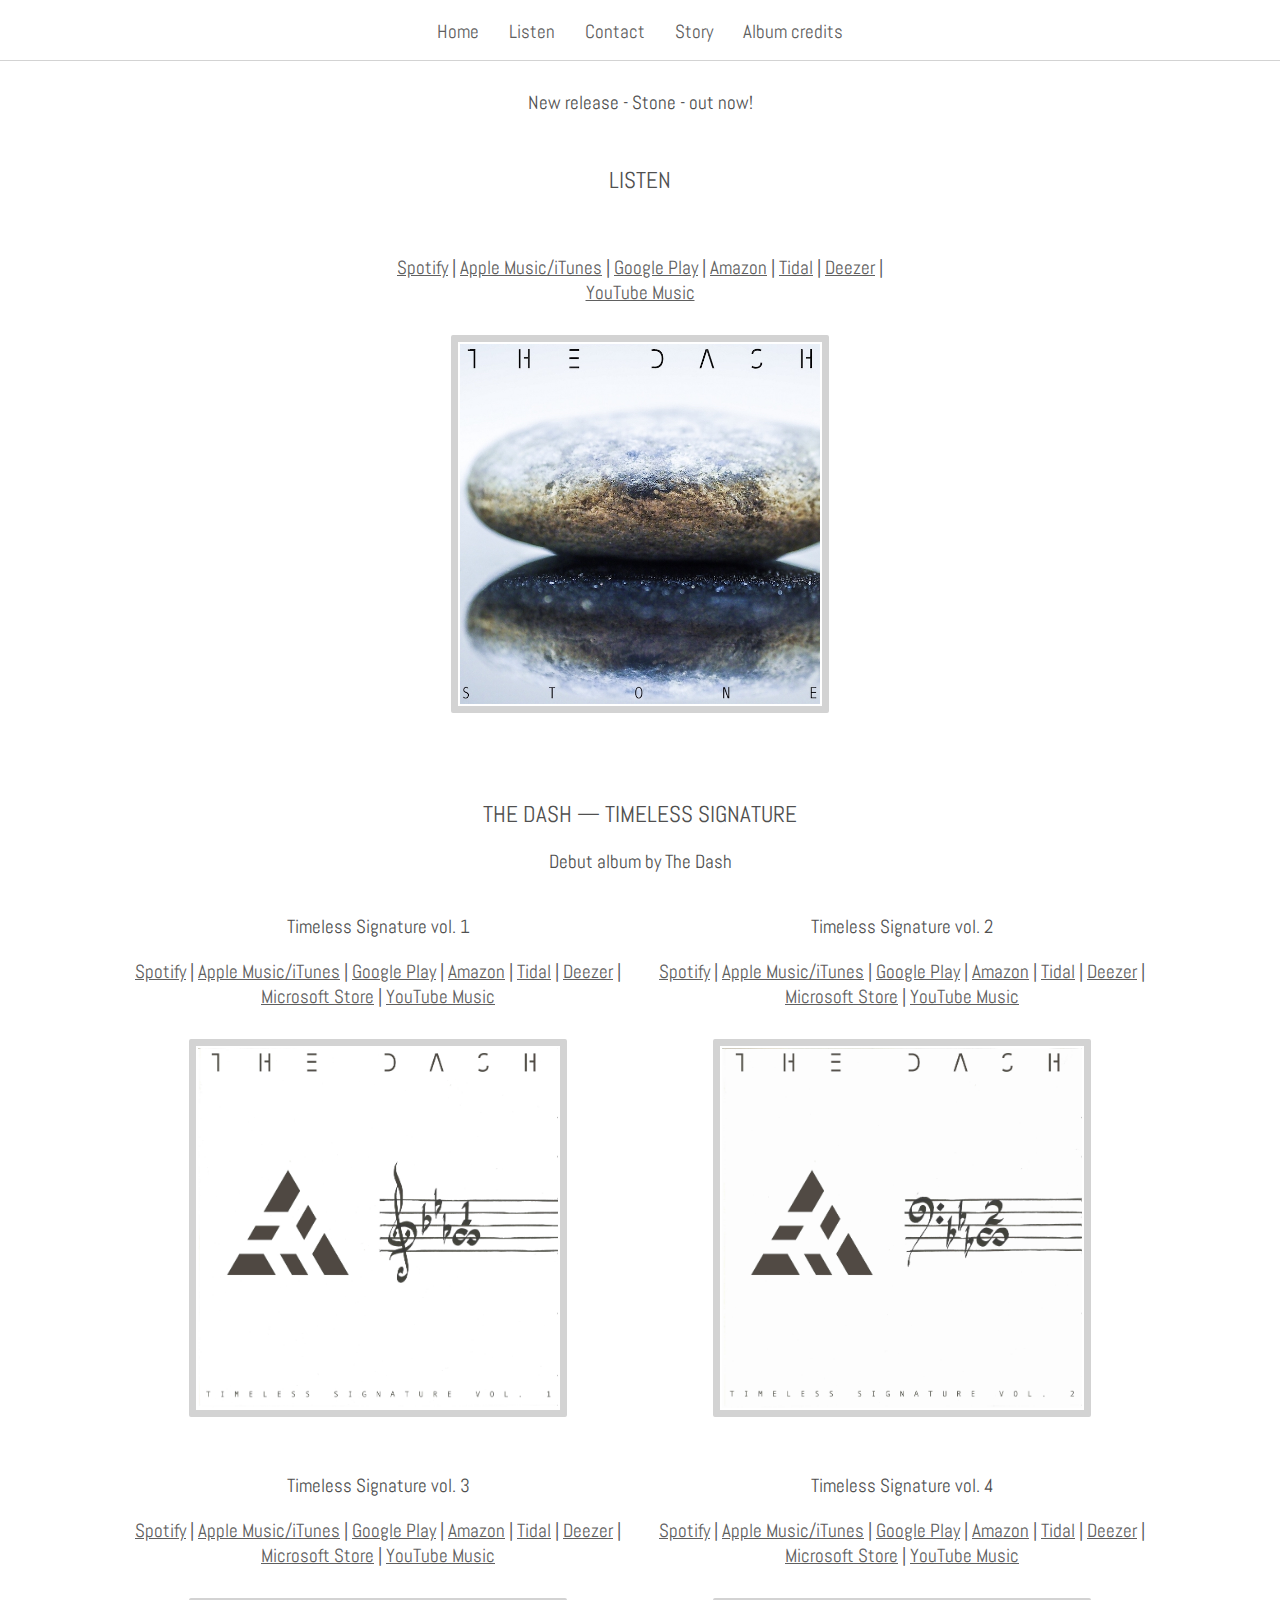
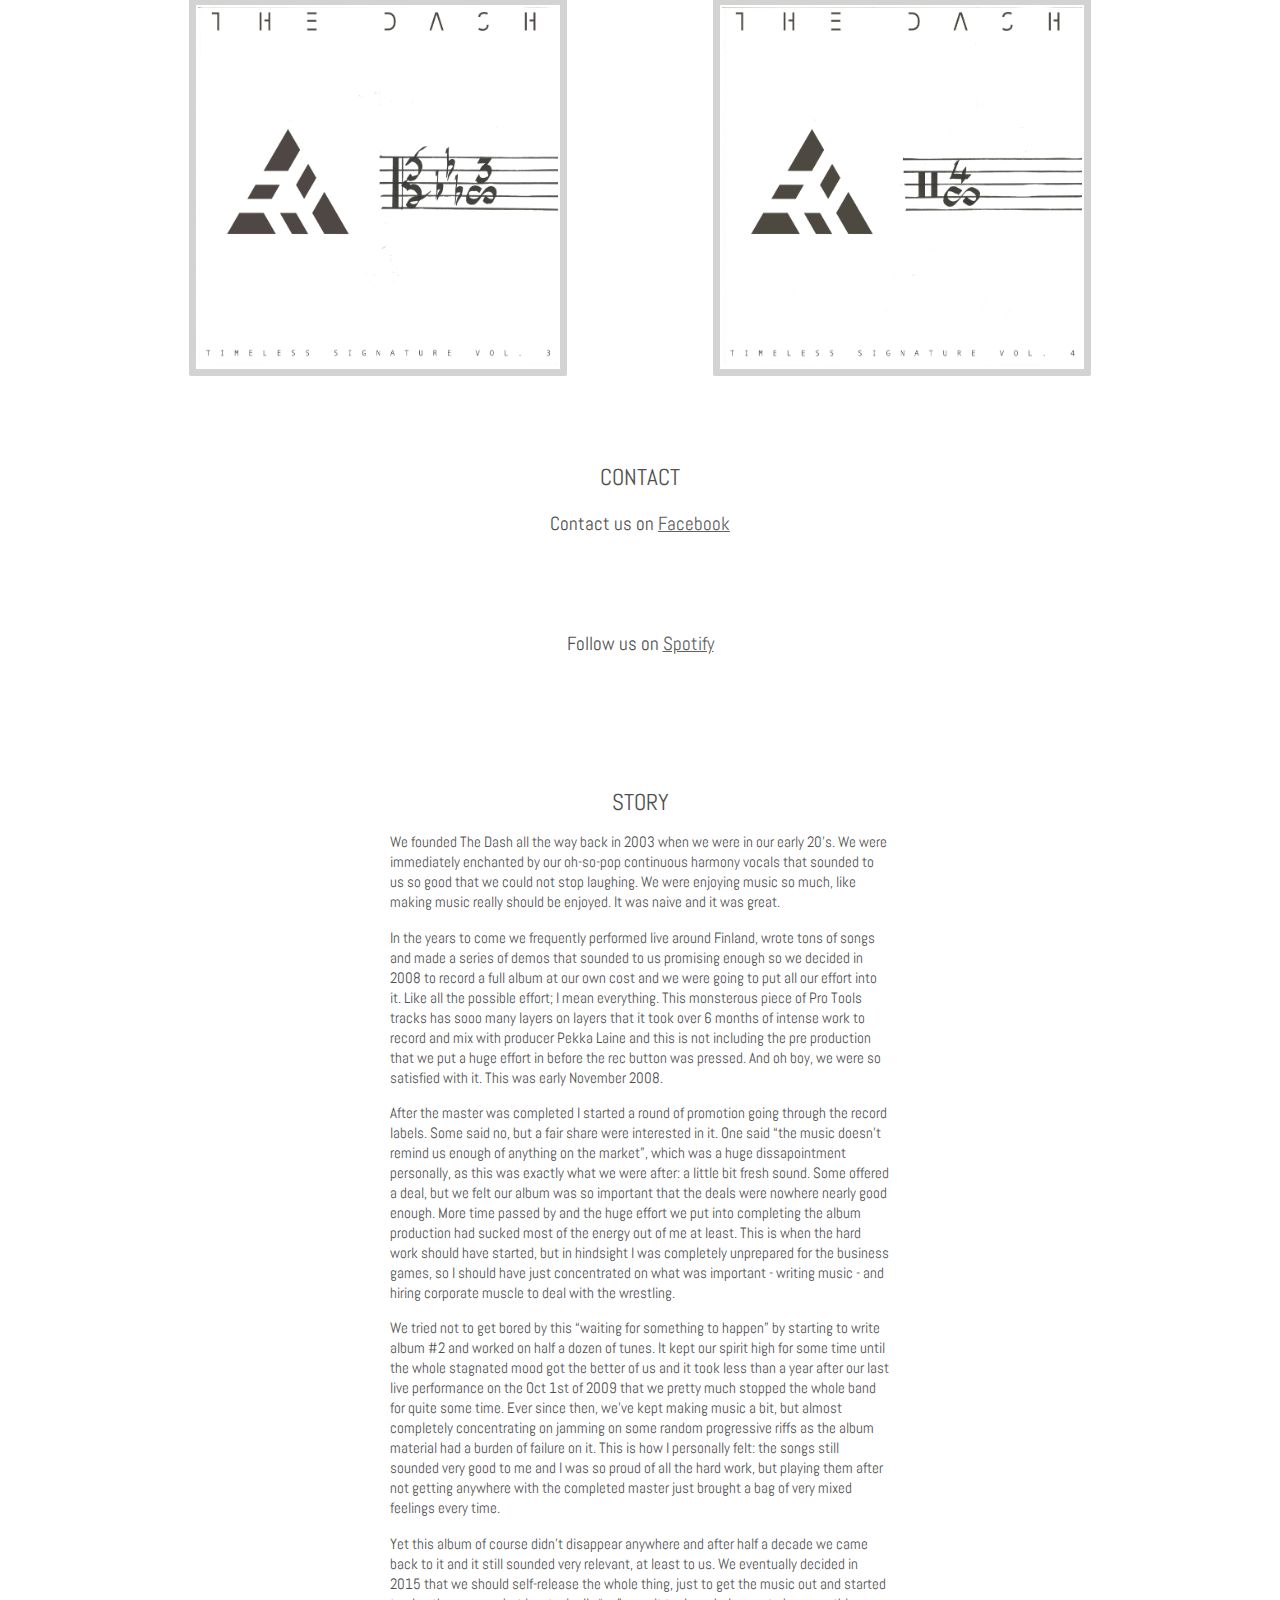
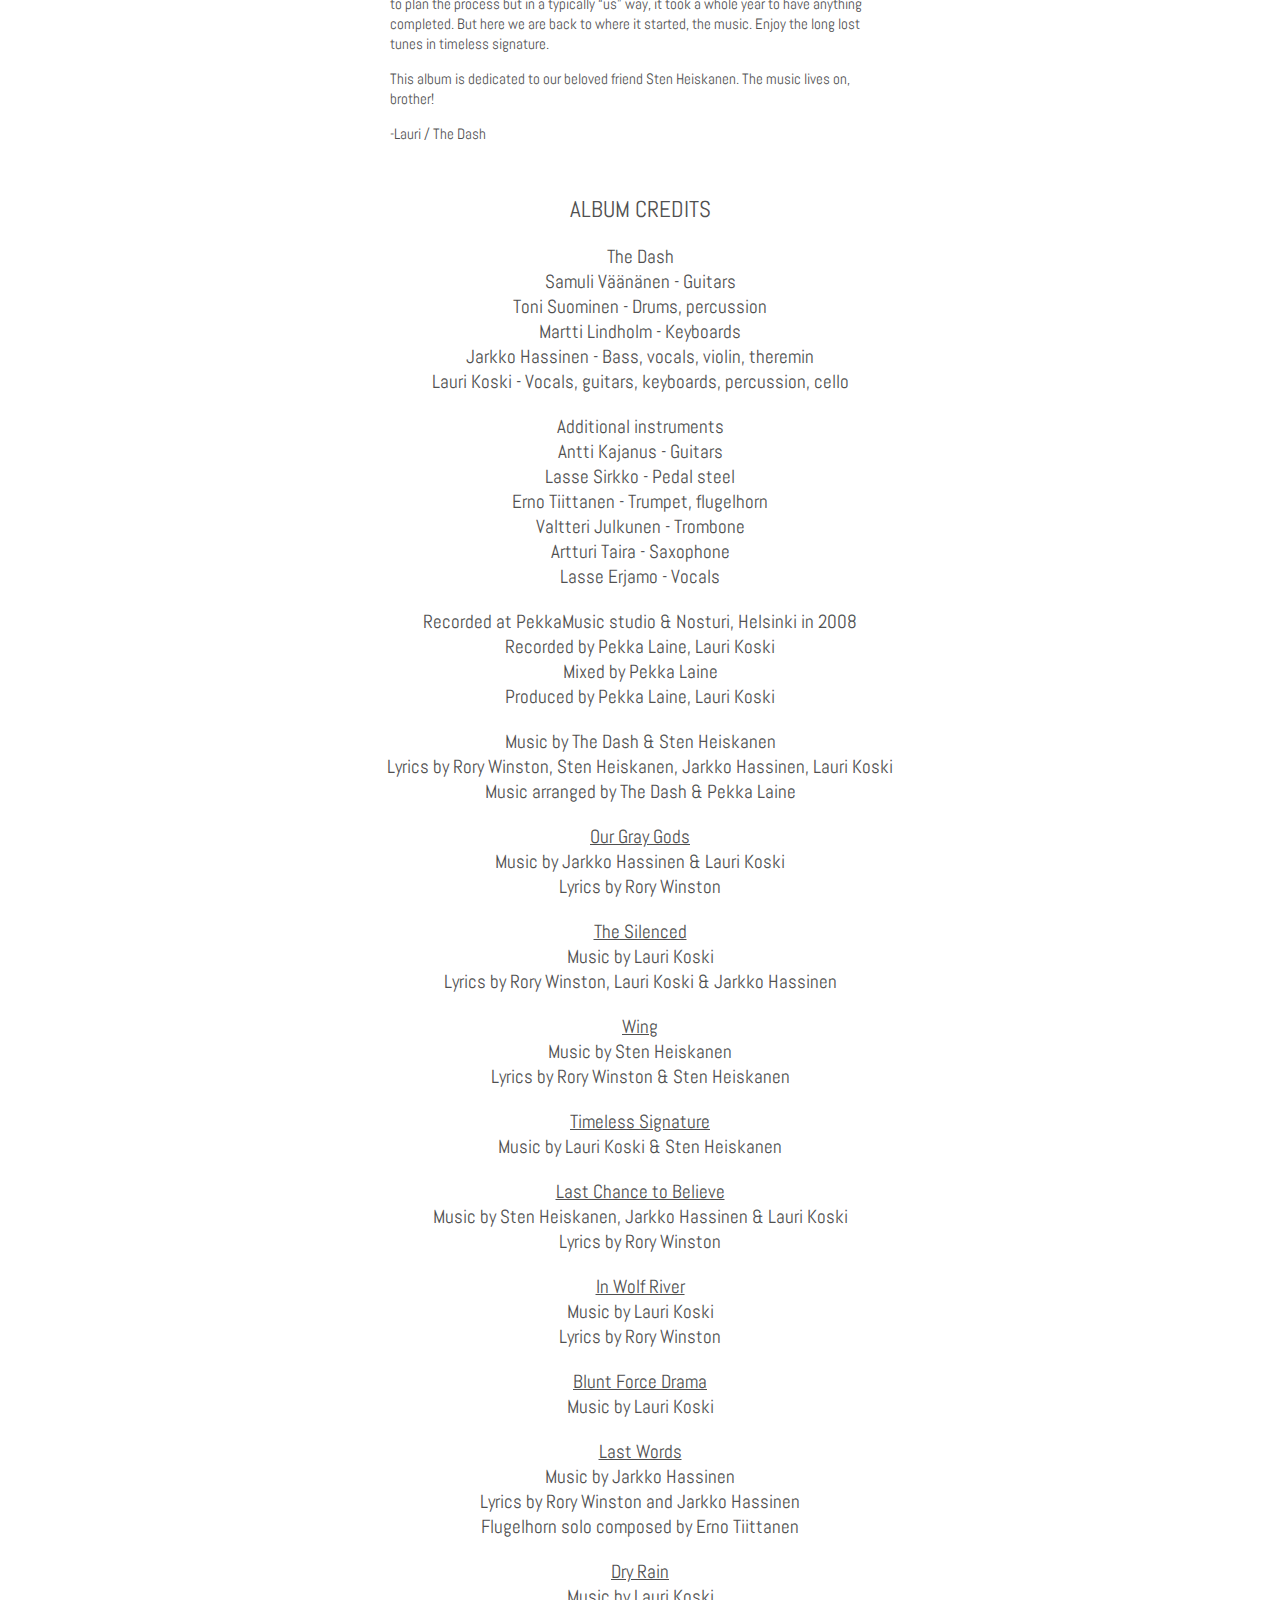
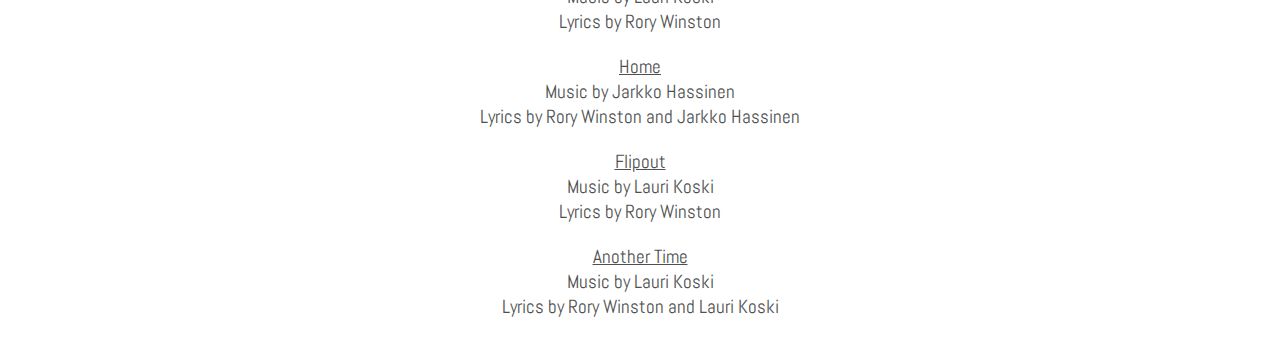
==== commit 9469bf16: "Add new release" ====
--- a/index.html
+++ b/index.html
@@ -13,6 +13,7 @@
         <meta property="og:url" content="http://www.thedashband.com">
         <meta property="og:type" content="website">
 
+        <link href='https://fonts.googleapis.com/css?family=Abel' rel='stylesheet'>
         <meta charset="utf-8">
         <meta http-equiv="X-UA-Compatible" content="IE=edge">
         <title>The Dash</title>
@@ -44,18 +45,32 @@
             </ul>
         </nav>
         <div class="bumper"></div>
-        <h1>THE DASH — TIMELESS SIGNATURE</h1>
-        <div>
-            Debut album by The Dash — consisting of four EPs — now released in its entirety
-        </div>
-        <div>
-            However, this is not all
-            <br/>
-            Keep checking back for more music in the future
-        </div>
+
+              <div>
+                  New release - Stone - out now!
+              </div>
         <a class="anchor" name="listen"></a>
         <h1>LISTEN</h1>
         <div class="eps">
+            <div class="ep">
+                <div >
+                    <a href="https://open.spotify.com/album/6rv7U6Y34aJ6kEYTYwO5O1?si=CNDrlAcMR5-BO64RG8YHIA" target="_blank">Spotify</a> |
+                    <a href="https://music.apple.com/fi/album/stone-single/1476713756" target="_blank">Apple&nbsp;Music/iTunes</a> |
+                    <a href="https://play.google.com/store/music/album/The_Dash_Stone?id=B27anhvodpusuptqfdshxp4u77a" target="_blank">Google&nbsp;Play</a> |
+                    <a href="https://www.amazon.com/Stone-Dash/dp/B07WFWGTQ4/ref=sr_1_1?keywords=the+dash+stone&qid=1565949232&s=dmusic&sr=1-1" target="_blank">Amazon</a> |
+                    <a href="https://listen.tidal.com/album/115513868" target="_blank">Tidal</a> |
+                    <a href="https://www.deezer.com/en/album/107575872" target="_blank">Deezer</a> |
+                    <a href="https://www.youtube.com/watch?v=Cvz2TE0Onak&list=OLAK5uy_lccZTLcaBjcxjxGmJTqBtRkxaNWXz9N8U" target="_blank">YouTube Music</a>
+                </div>
+                <img class="album-cover" src="img/Stone_kansi_700x700.jpg" alt="Timeless Signature vol. 1"/>
+            </div>
+        <a class="anchor" name="listen"></a>
+
+        <h1>THE DASH — TIMELESS SIGNATURE</h1>
+        <div>
+            Debut album by The Dash
+        </div>
+
             <div class="ep">
                 Timeless Signature vol. 1
                 <div >
@@ -66,7 +81,7 @@
                     <a href="https://listen.tidal.com/album/69273866" target="_blank">Tidal</a> |
                     <a href="http://www.deezer.com/album/15051621" target="_blank">Deezer</a> |
                     <a href="https://www.microsoft.com/fi-fi/store/music/album/the-dash/timeless-signature-vol-1/8d6kgwx4gn6v" target="_blank">Microsoft&nbsp;Store</a> |
-                    <a href="https://www.youtube.com/playlist?list=PLKhk7xHwBRg7cxGEjz9-SagW1x8b_4ibY" target="_blank">YouTube Music (US only)</a>
+                    <a href="https://www.youtube.com/playlist?list=PLKhk7xHwBRg7cxGEjz9-SagW1x8b_4ibY" target="_blank">YouTube Music</a>
                 </div>
                 <img class="album-cover" src="img/dash1preview.jpg" alt="Timeless Signature vol. 1"/>
             </div>
@@ -81,7 +96,7 @@
                     <a href="https://listen.tidal.com/album/69793802" target="_blank">Tidal</a> |
                     <a href="http://www.deezer.com/album/15195179" target="_blank">Deezer</a> |
                     <a href="https://www.microsoft.com/fi-fi/store/music/album/the-dash/timeless-signature-vol-2/8d6kgwx912mr?target=web" target="_blank">Microsoft&nbsp;Store</a> |
-                    <a href="https://www.youtube.com/playlist?list=PL97zQg7lOwPIe3ysn850LrSmO_HaXkS35" target="_blank">YouTube Music (US only)</a>
+                    <a href="https://www.youtube.com/playlist?list=PL97zQg7lOwPIe3ysn850LrSmO_HaXkS35" target="_blank">YouTube Music</a>
                 </div>
                 <img class="album-cover" src="img/dash2preview.jpg" alt="Timeless Signature vol. 2"/>
             </div>
@@ -96,7 +111,7 @@
                     <a href="https://listen.tidal.com/album/70339751" target="_blank">Tidal</a> |
                     <a href="http://www.deezer.com/album/15339021" target="_blank">Deezer</a> |
                     <a href="https://www.microsoft.com/fi-fi/store/music/album/the-dash/timeless-signature-vol-3/8d6kgwx8kxtf" target="_blank">Microsoft&nbsp;Store</a> |
-                    <a href="https://www.youtube.com/playlist?list=PLi63Sj5tbO4puywFQh4816NyWEZ5ktRFg" target="_blank">YouTube Music (US only)</a>
+                    <a href="https://www.youtube.com/playlist?list=PLi63Sj5tbO4puywFQh4816NyWEZ5ktRFg" target="_blank">YouTube Music</a>
                 </div>
                 <img class="album-cover" src="img/ts3copy.jpg" alt="Timeless Signature vol. 3"/>
             </div>
@@ -111,7 +126,7 @@
                     <a href="https://listen.tidal.com/album/70823048" target="_blank">Tidal</a> |
                     <a href="https://www.deezer.com/album/15449500" target="_blank">Deezer</a> |
                     <a href="https://www.microsoft.com/fi-fi/store/music/album/the-dash/timeless-signature-vol-4/8d6kgwx7z963" target="_blank">Microsoft&nbsp;Store</a> |
-                    <a href="https://www.youtube.com/playlist?list=PLl5i4MDvpCoCiXGULomOM0RSfYR6B3bvH" target="_blank">YouTube Music (US only)</a>
+                    <a href="https://www.youtube.com/playlist?list=PLl5i4MDvpCoCiXGULomOM0RSfYR6B3bvH" target="_blank">YouTube Music</a>
                 </div>
                 <img class="album-cover" src="img/dash4.jpg" alt="Timeless Signature vol. 4"/>
             </div>
--- a/main.css
+++ b/main.css
@@ -1,6 +1,7 @@
 body {
-    font-family: "Courier New";
-    color: gray;
+    /* font-family: "Courier New"; */
+    font-family: "Abel";
+    color: #505050;
     text-align: center;
     font-size: 120%;
 }
@@ -13,7 +14,7 @@
 }
 
 a:visited, a:link {
-    color: gray;
+    color: #606060;
 }
 
 body div {
@@ -83,7 +84,7 @@
 }
 
 .bumper {
-    height: 15px;
+    height: 50px;
 }
 
 .ep {
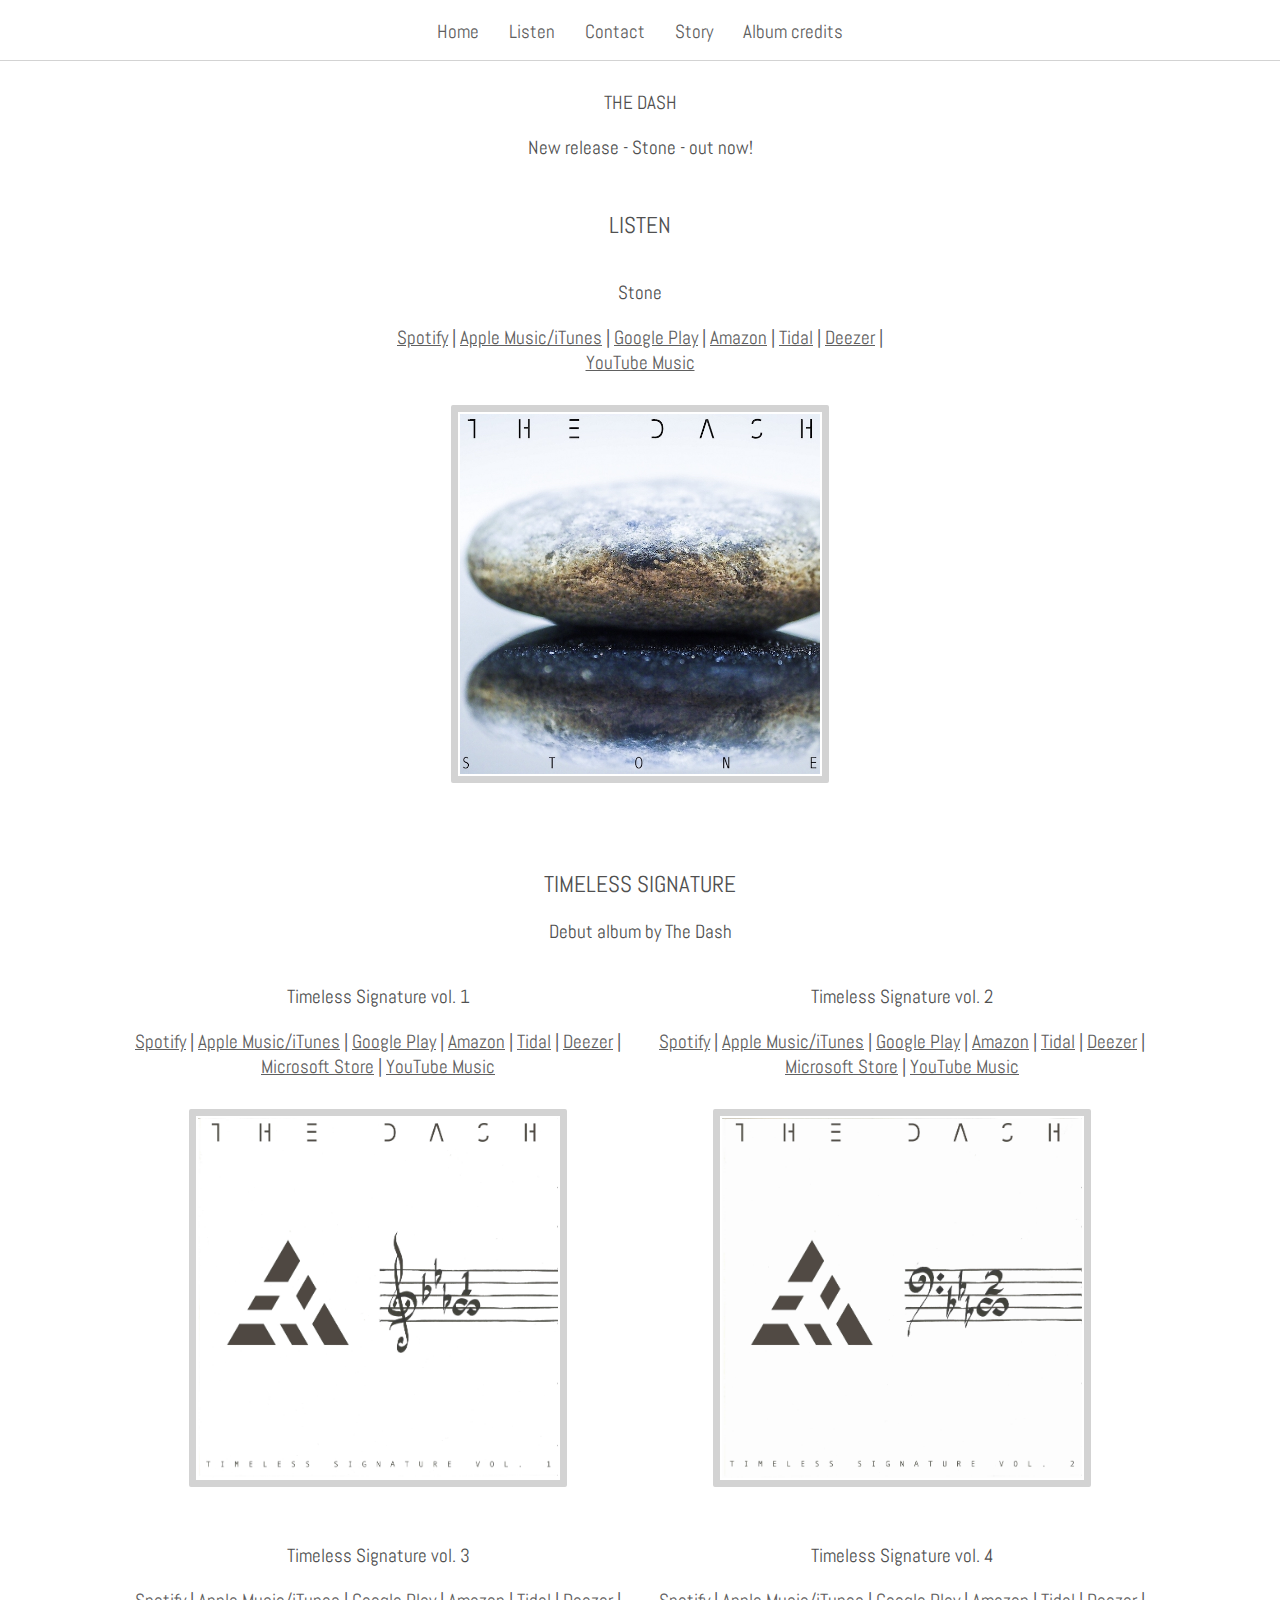
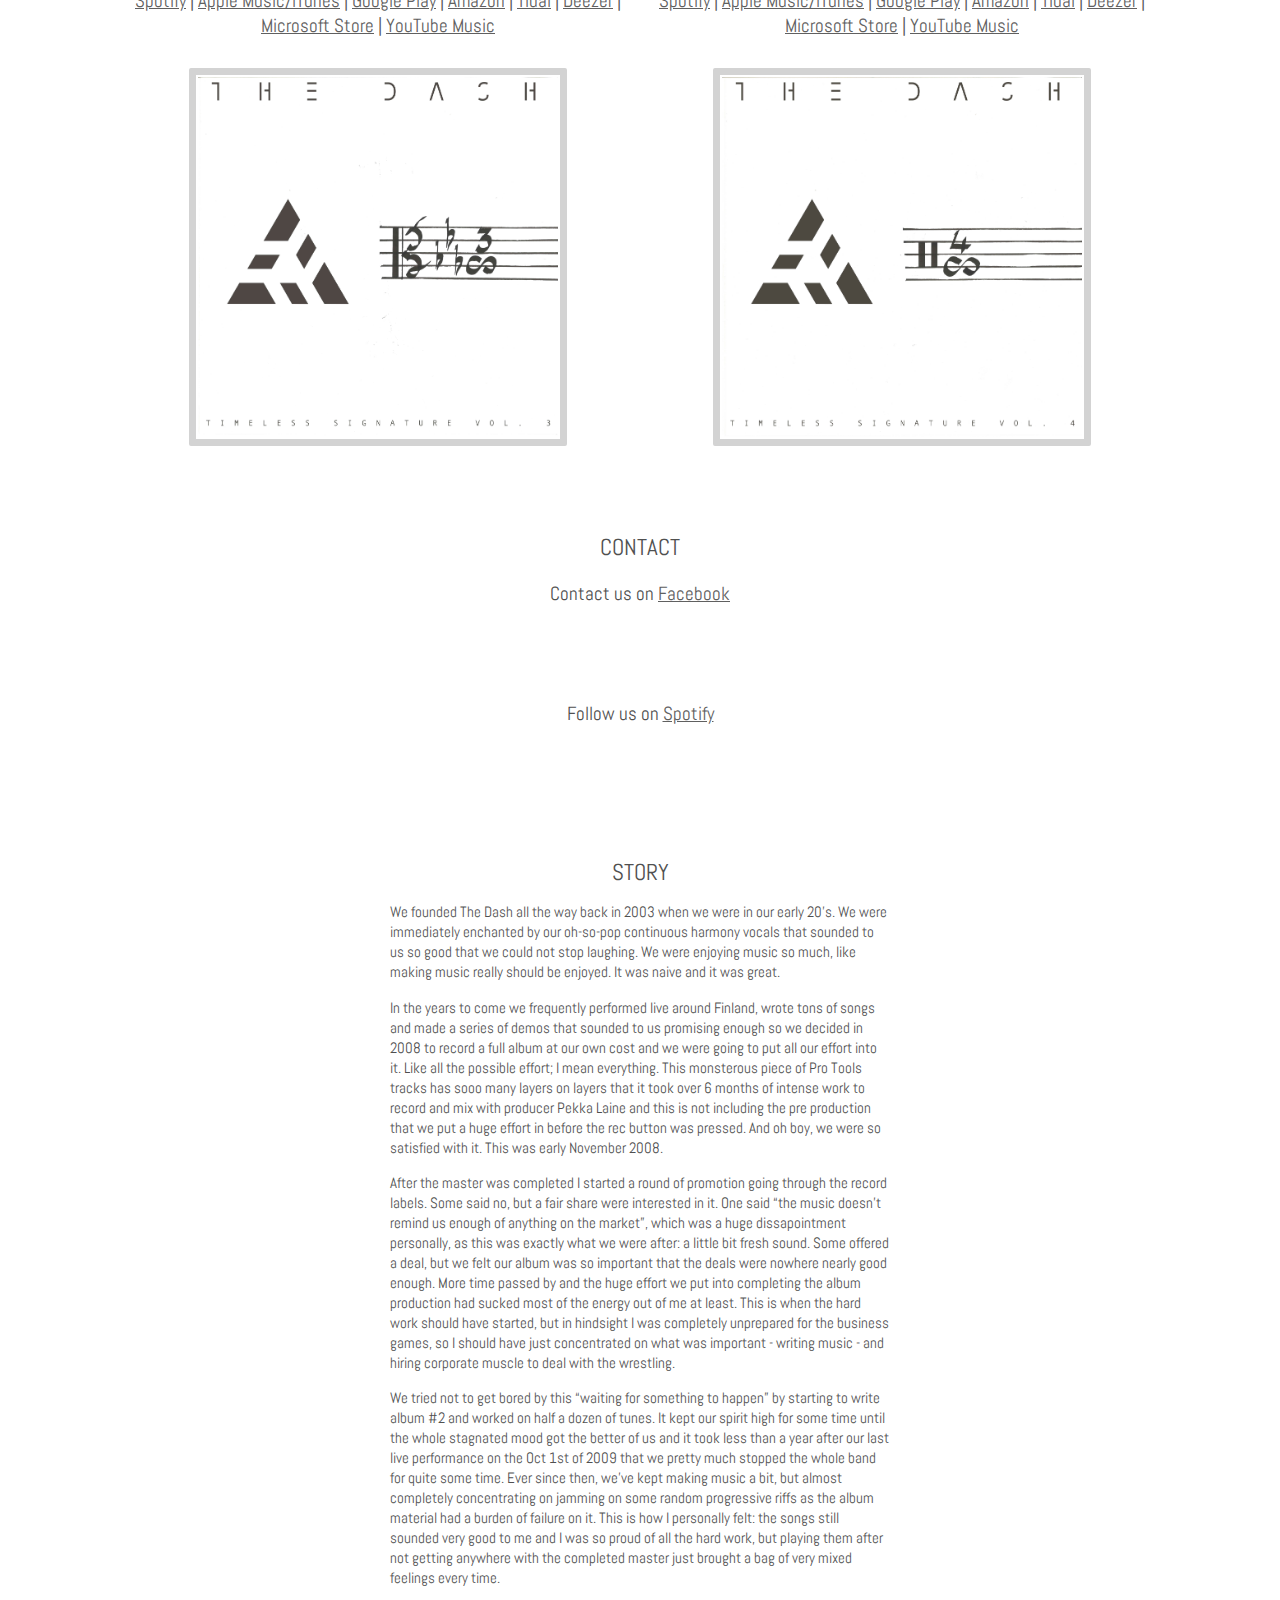
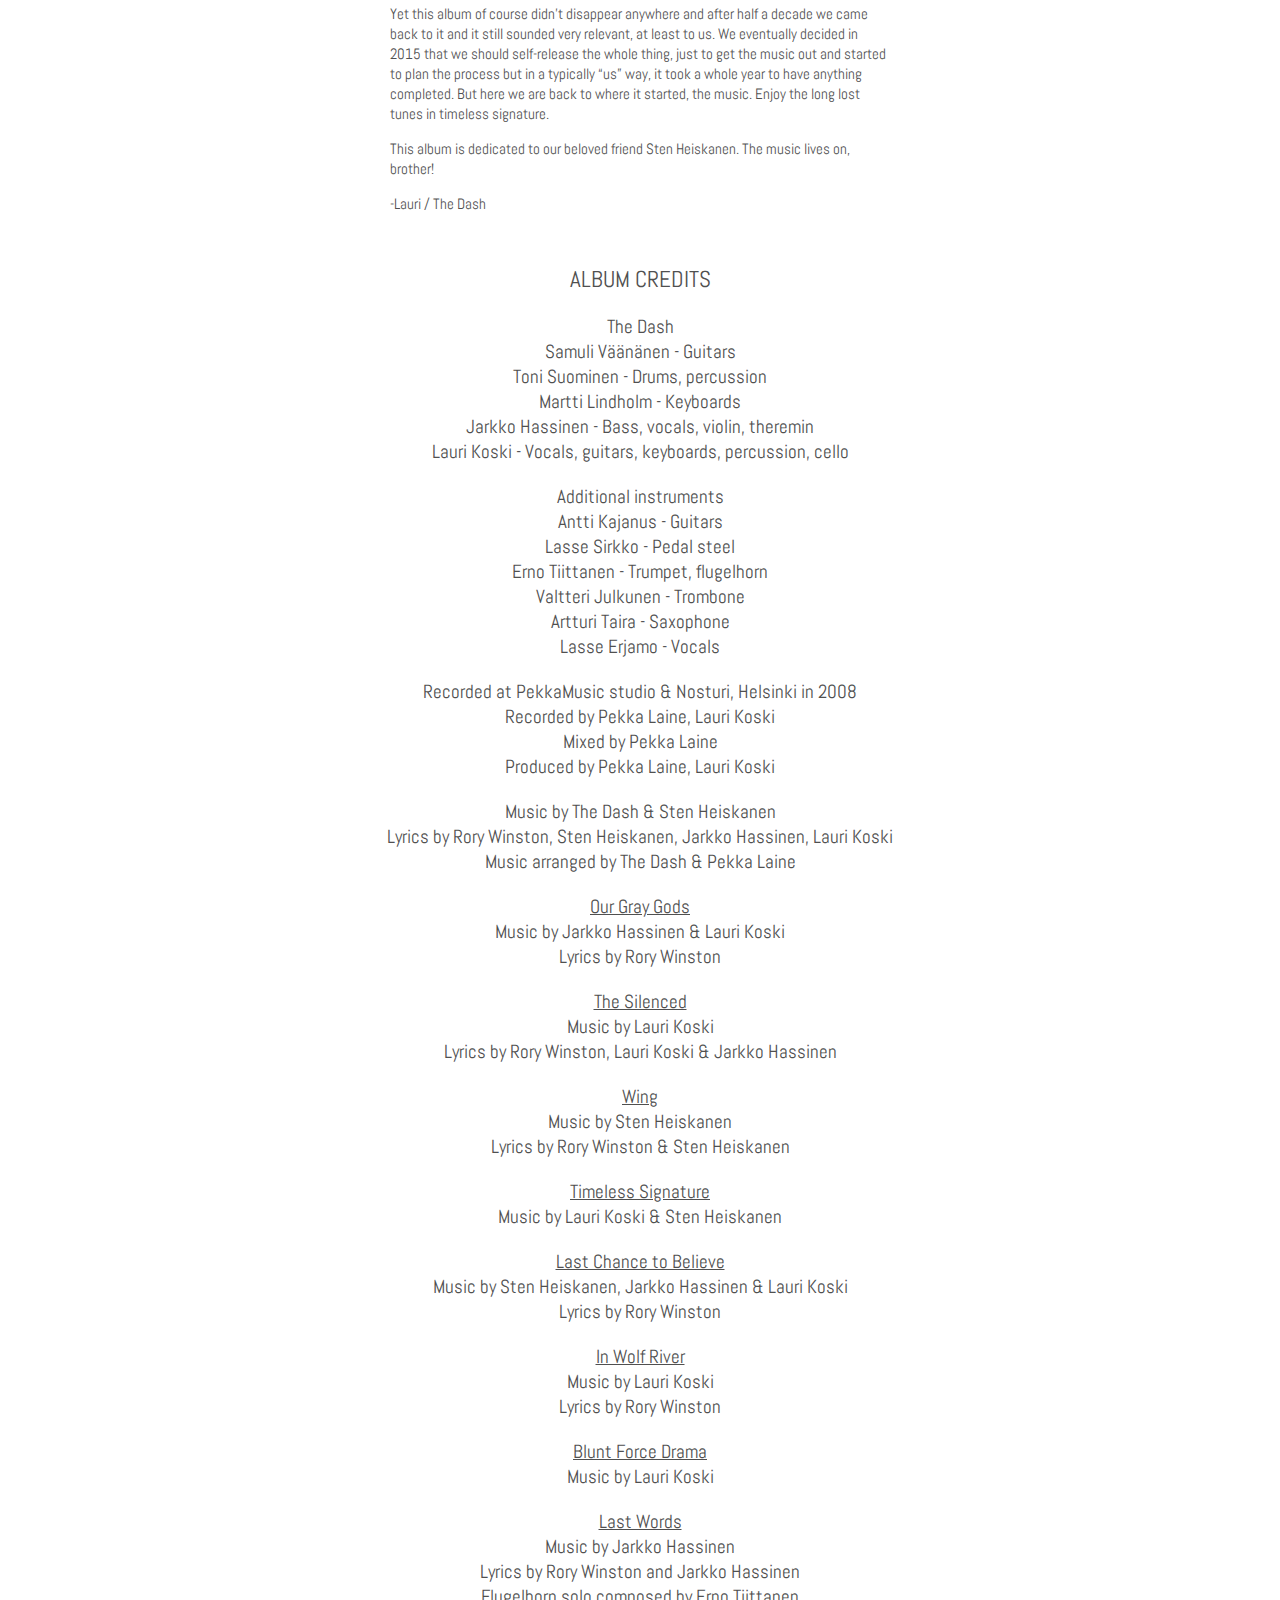
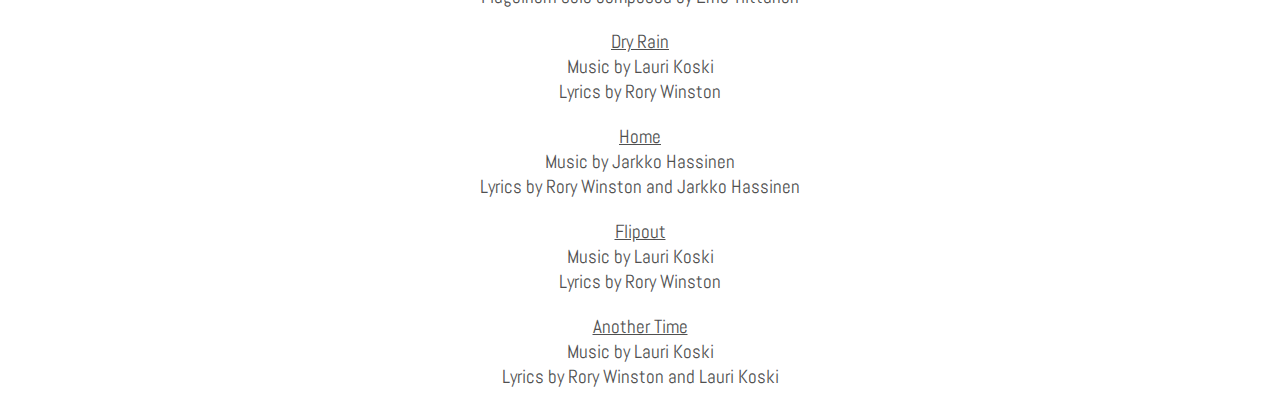
==== commit 9592e265: "Minor improvements" ====
--- a/index.html
+++ b/index.html
@@ -7,9 +7,9 @@
         <meta name="twitter:site" content="@suominentoni">
         <meta name="twitter:creator" content="@suominentoni">
 
-        <meta property="og:image" content="http://www.thedashband.com/img/dash4.jpg">
+        <meta property="og:image" content="http://www.thedashband.com/img/Stone_kansi_700x700.jpg">
         <meta property="og:title" content="The Dash">
-        <meta property="og:description" content="Timeless Signature now released in its entirety.">
+        <meta property="og:description" content="Stone - new release out now!">
         <meta property="og:url" content="http://www.thedashband.com">
         <meta property="og:type" content="website">
 
@@ -47,12 +47,16 @@
         <div class="bumper"></div>
 
               <div>
+                  THE DASH
+              </div>
+              <div>
                   New release - Stone - out now!
               </div>
         <a class="anchor" name="listen"></a>
         <h1>LISTEN</h1>
         <div class="eps">
             <div class="ep">
+                Stone
                 <div >
                     <a href="https://open.spotify.com/album/6rv7U6Y34aJ6kEYTYwO5O1?si=CNDrlAcMR5-BO64RG8YHIA" target="_blank">Spotify</a> |
                     <a href="https://music.apple.com/fi/album/stone-single/1476713756" target="_blank">Apple&nbsp;Music/iTunes</a> |
@@ -66,7 +70,7 @@
             </div>
         <a class="anchor" name="listen"></a>
 
-        <h1>THE DASH — TIMELESS SIGNATURE</h1>
+        <h1>TIMELESS SIGNATURE</h1>
         <div>
             Debut album by The Dash
         </div>
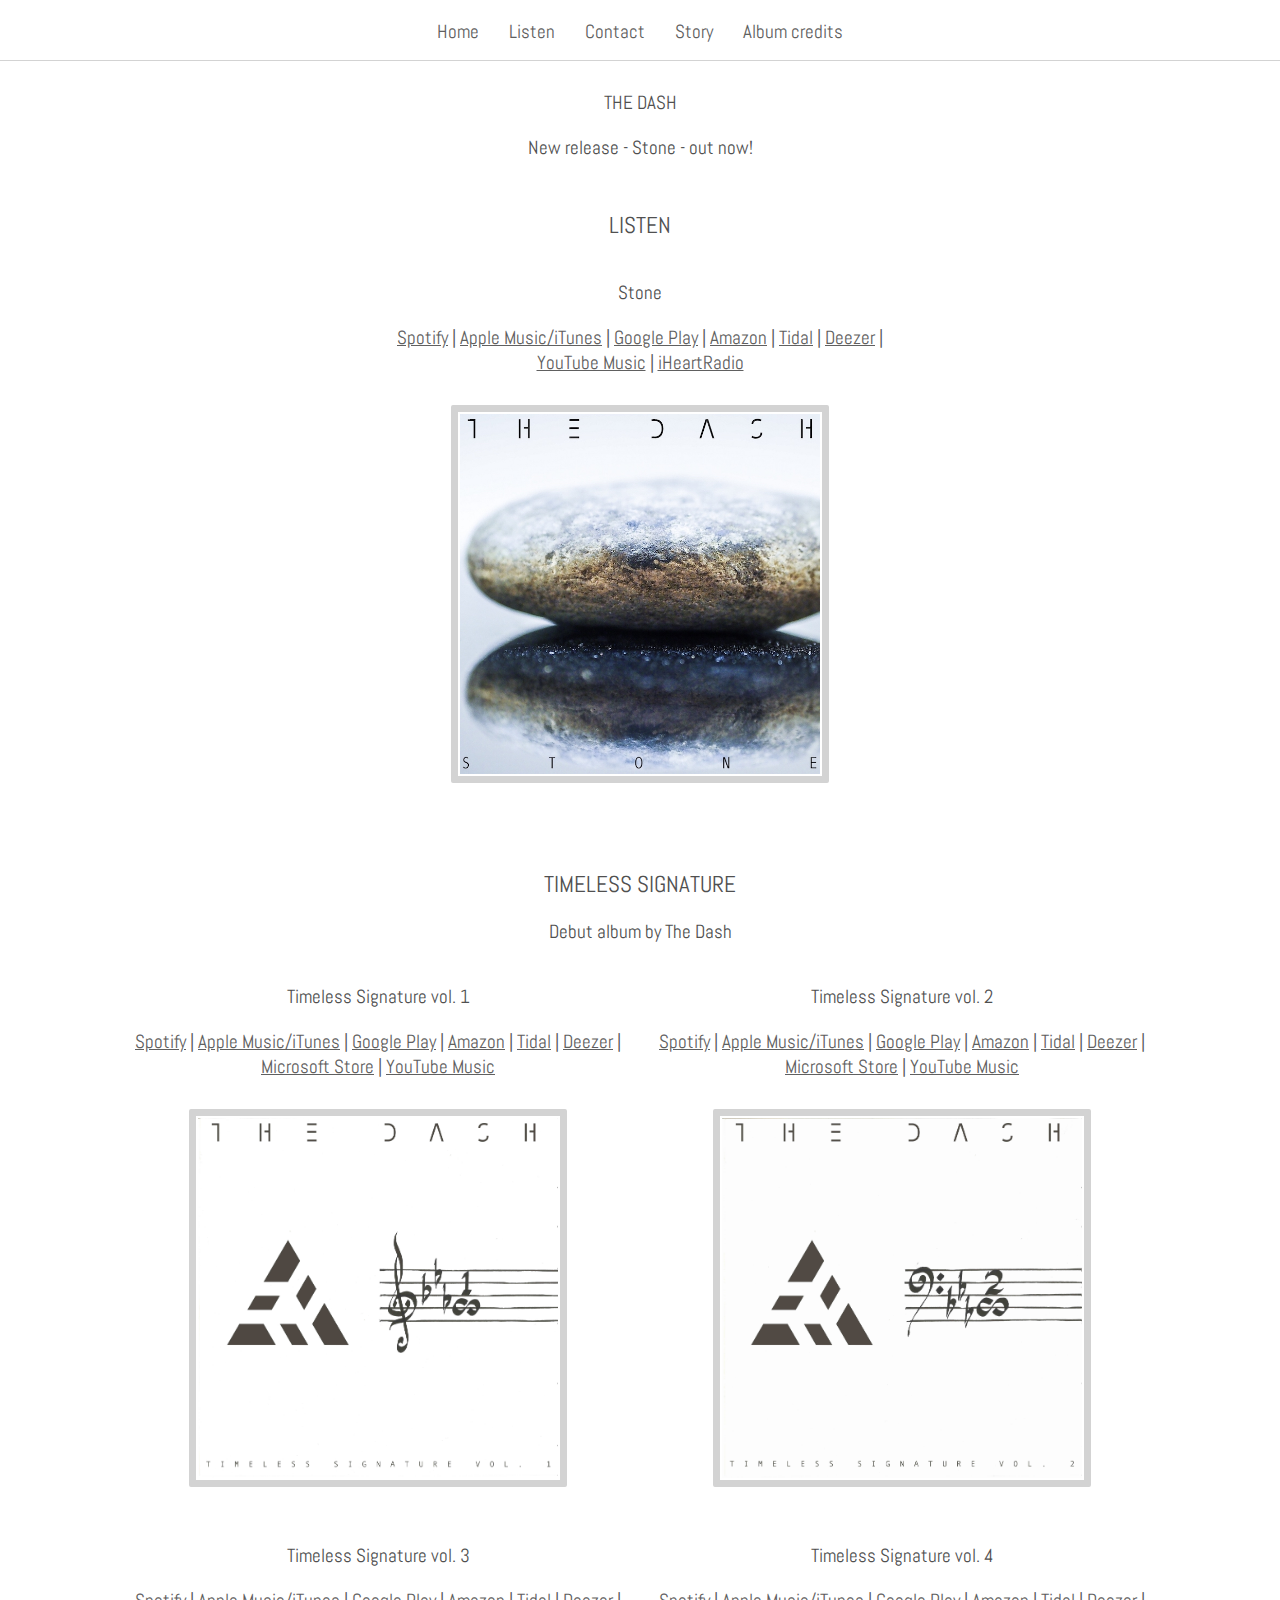
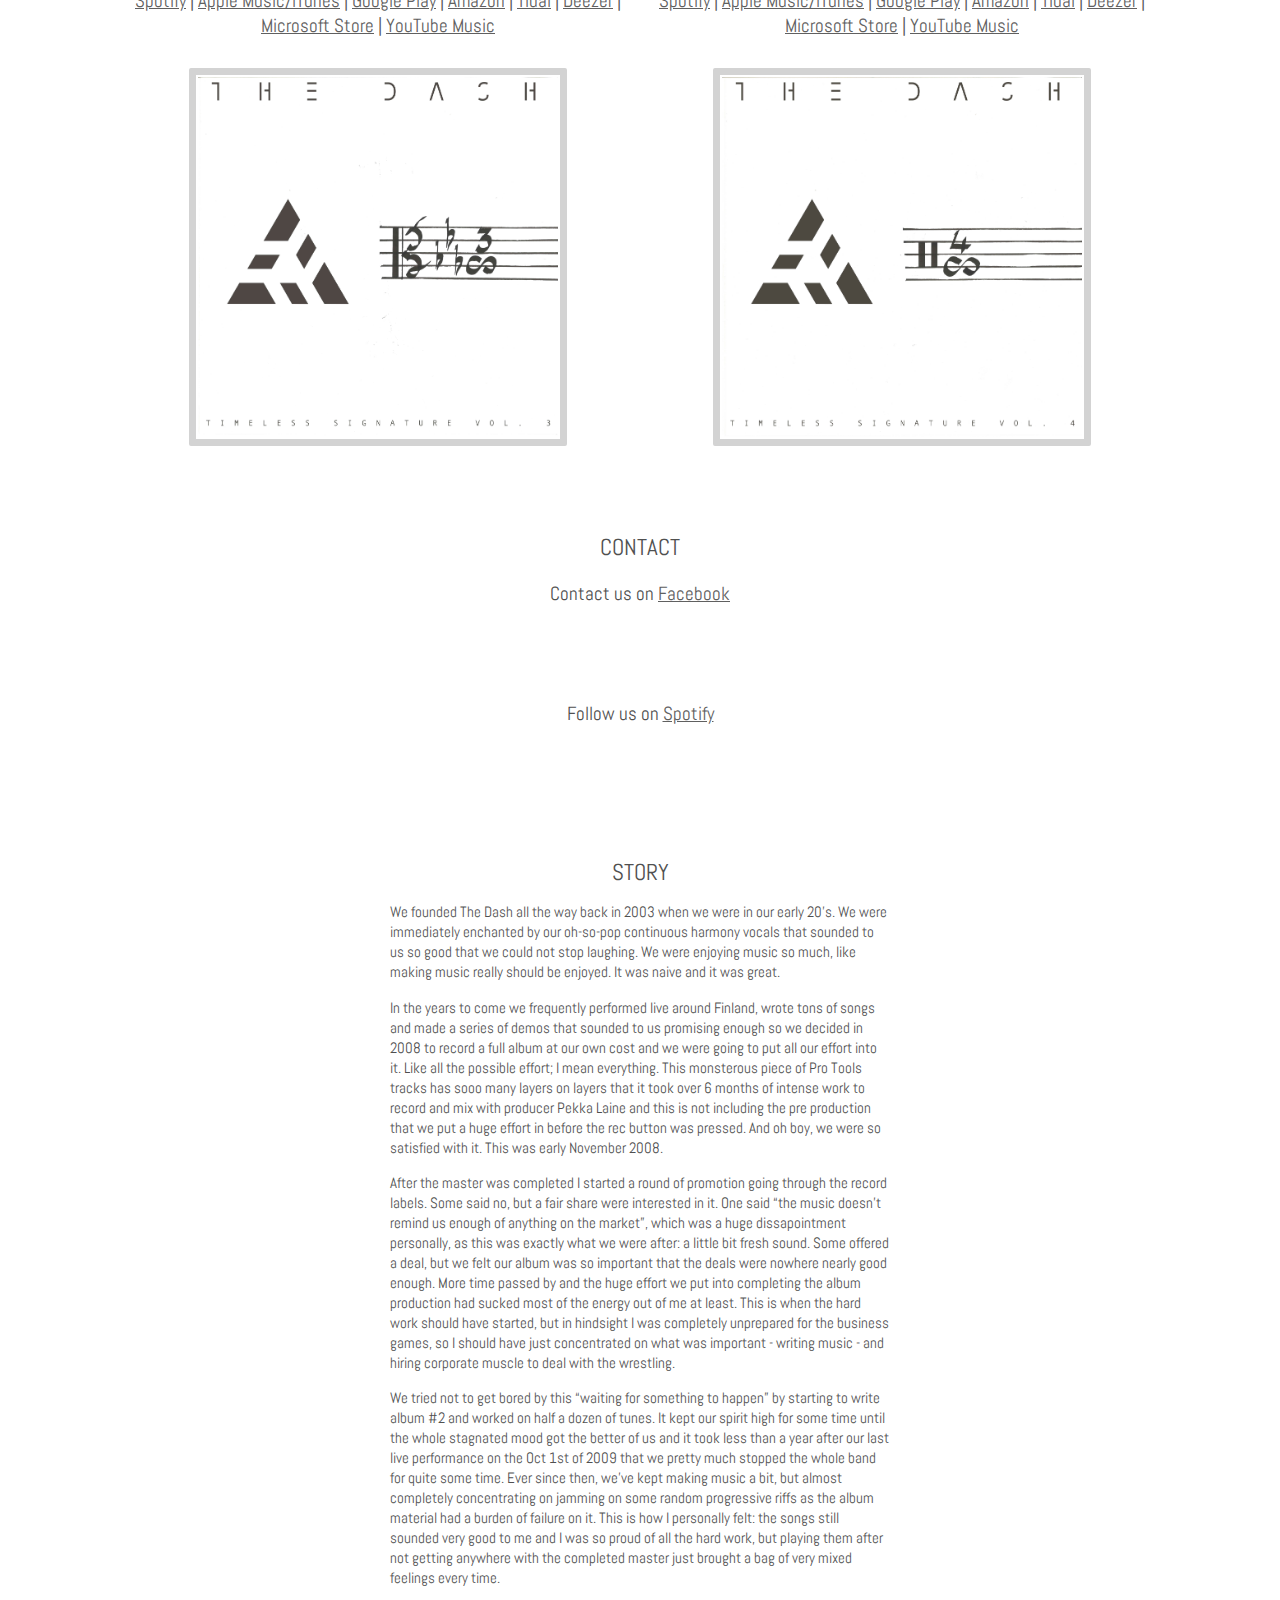
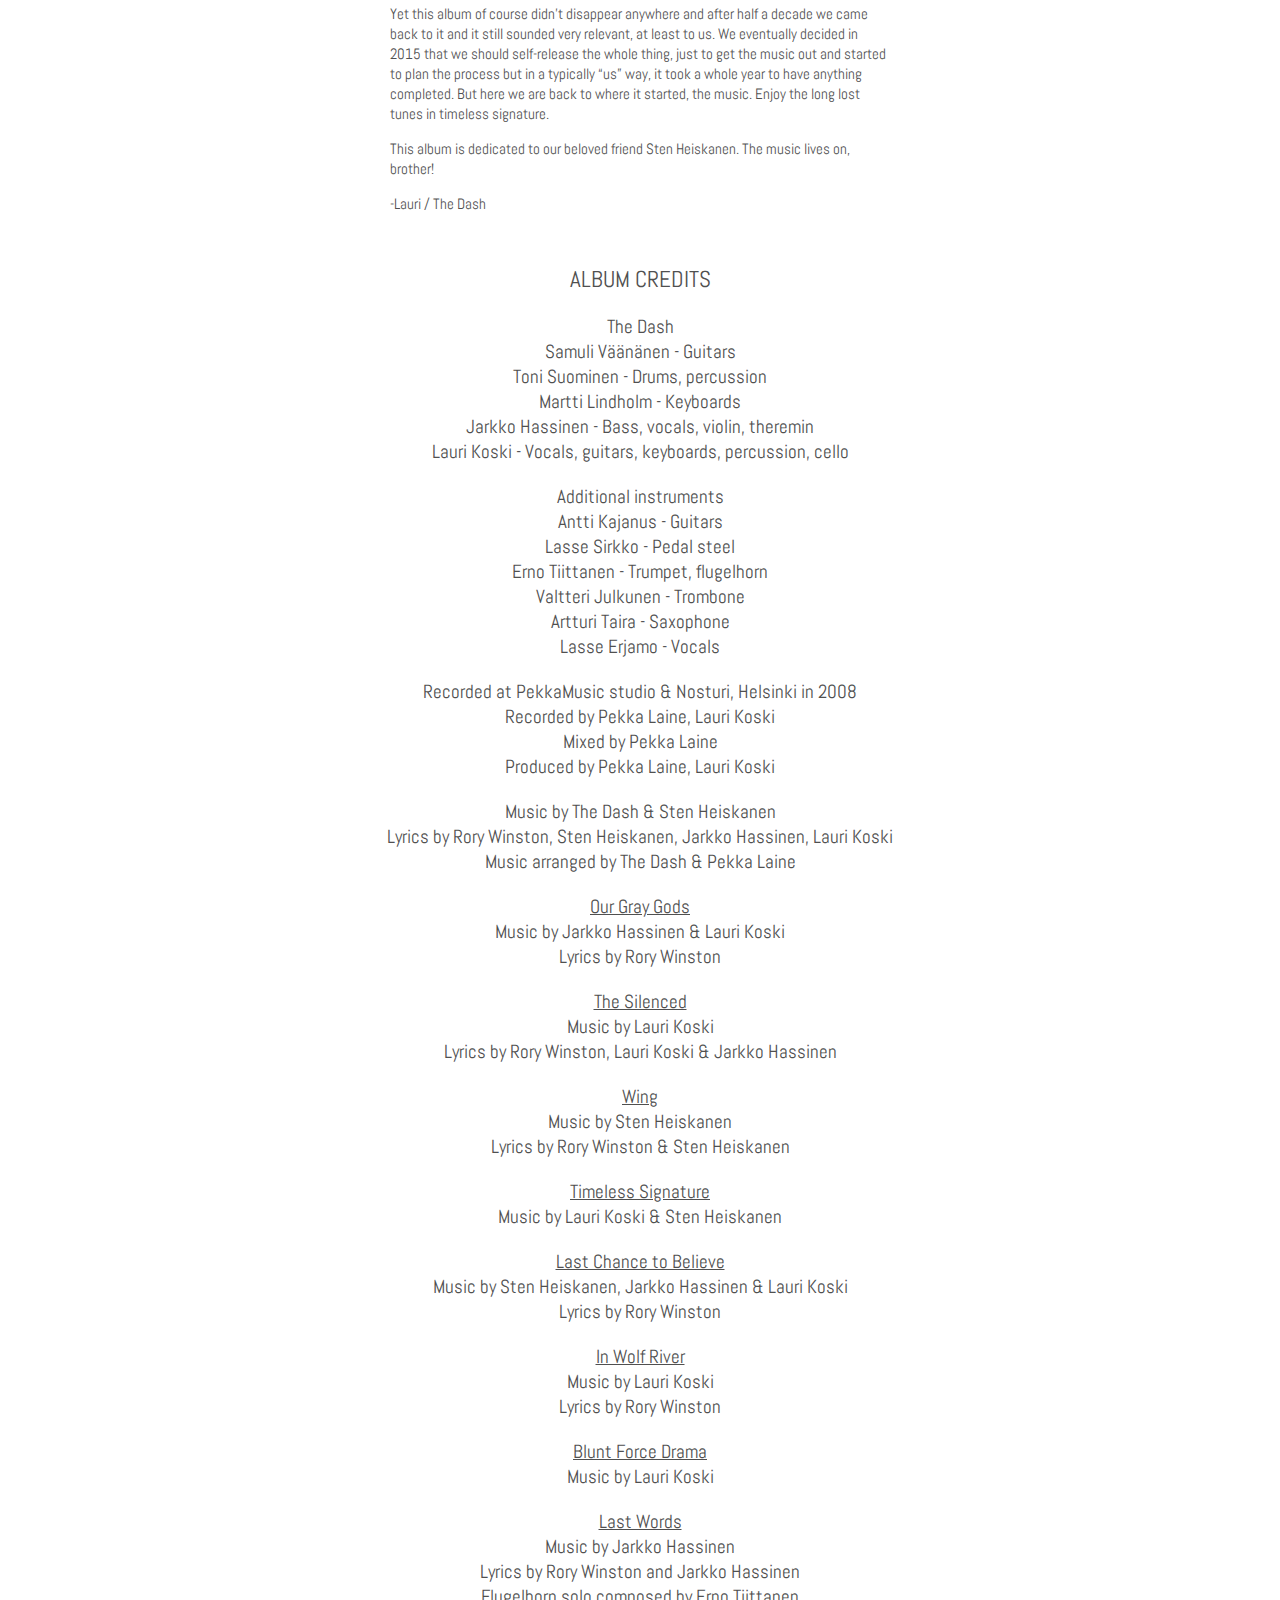
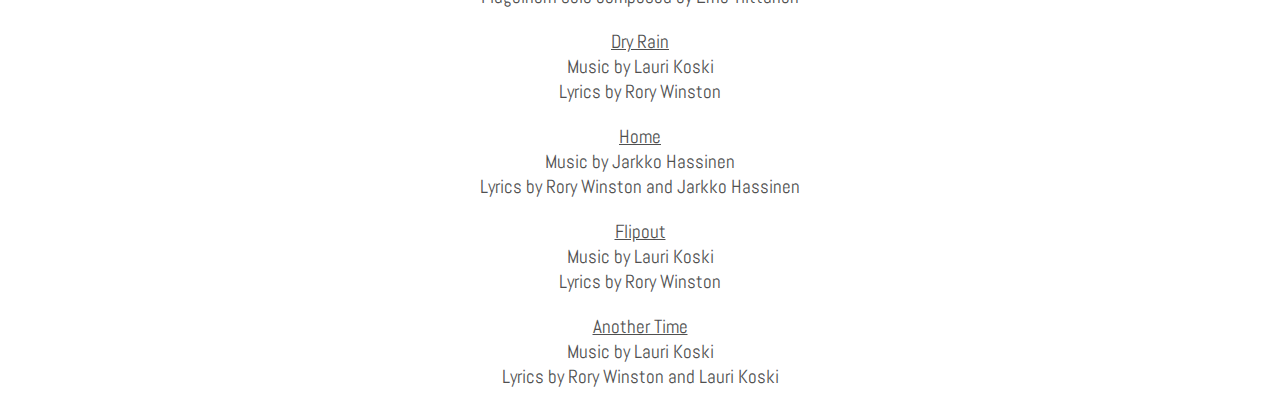
==== commit 5f88b5f1: "Add link to Stone on iHeartRadio" ====
--- a/index.html
+++ b/index.html
@@ -64,7 +64,8 @@
                     <a href="https://www.amazon.com/Stone-Dash/dp/B07WFWGTQ4/ref=sr_1_1?keywords=the+dash+stone&qid=1565949232&s=dmusic&sr=1-1" target="_blank">Amazon</a> |
                     <a href="https://listen.tidal.com/album/115513868" target="_blank">Tidal</a> |
                     <a href="https://www.deezer.com/en/album/107575872" target="_blank">Deezer</a> |
-                    <a href="https://www.youtube.com/watch?v=Cvz2TE0Onak&list=OLAK5uy_lccZTLcaBjcxjxGmJTqBtRkxaNWXz9N8U" target="_blank">YouTube Music</a>
+                    <a href="https://www.youtube.com/watch?v=Cvz2TE0Onak&list=OLAK5uy_lccZTLcaBjcxjxGmJTqBtRkxaNWXz9N8U" target="_blank">YouTube Music</a> |
+                    <a href="https://www.iheart.com/artist/the-dash-963537/albums/stone-78350385/" target="_blank">iHeartRadio</a>
                 </div>
                 <img class="album-cover" src="img/Stone_kansi_700x700.jpg" alt="Timeless Signature vol. 1"/>
             </div>
